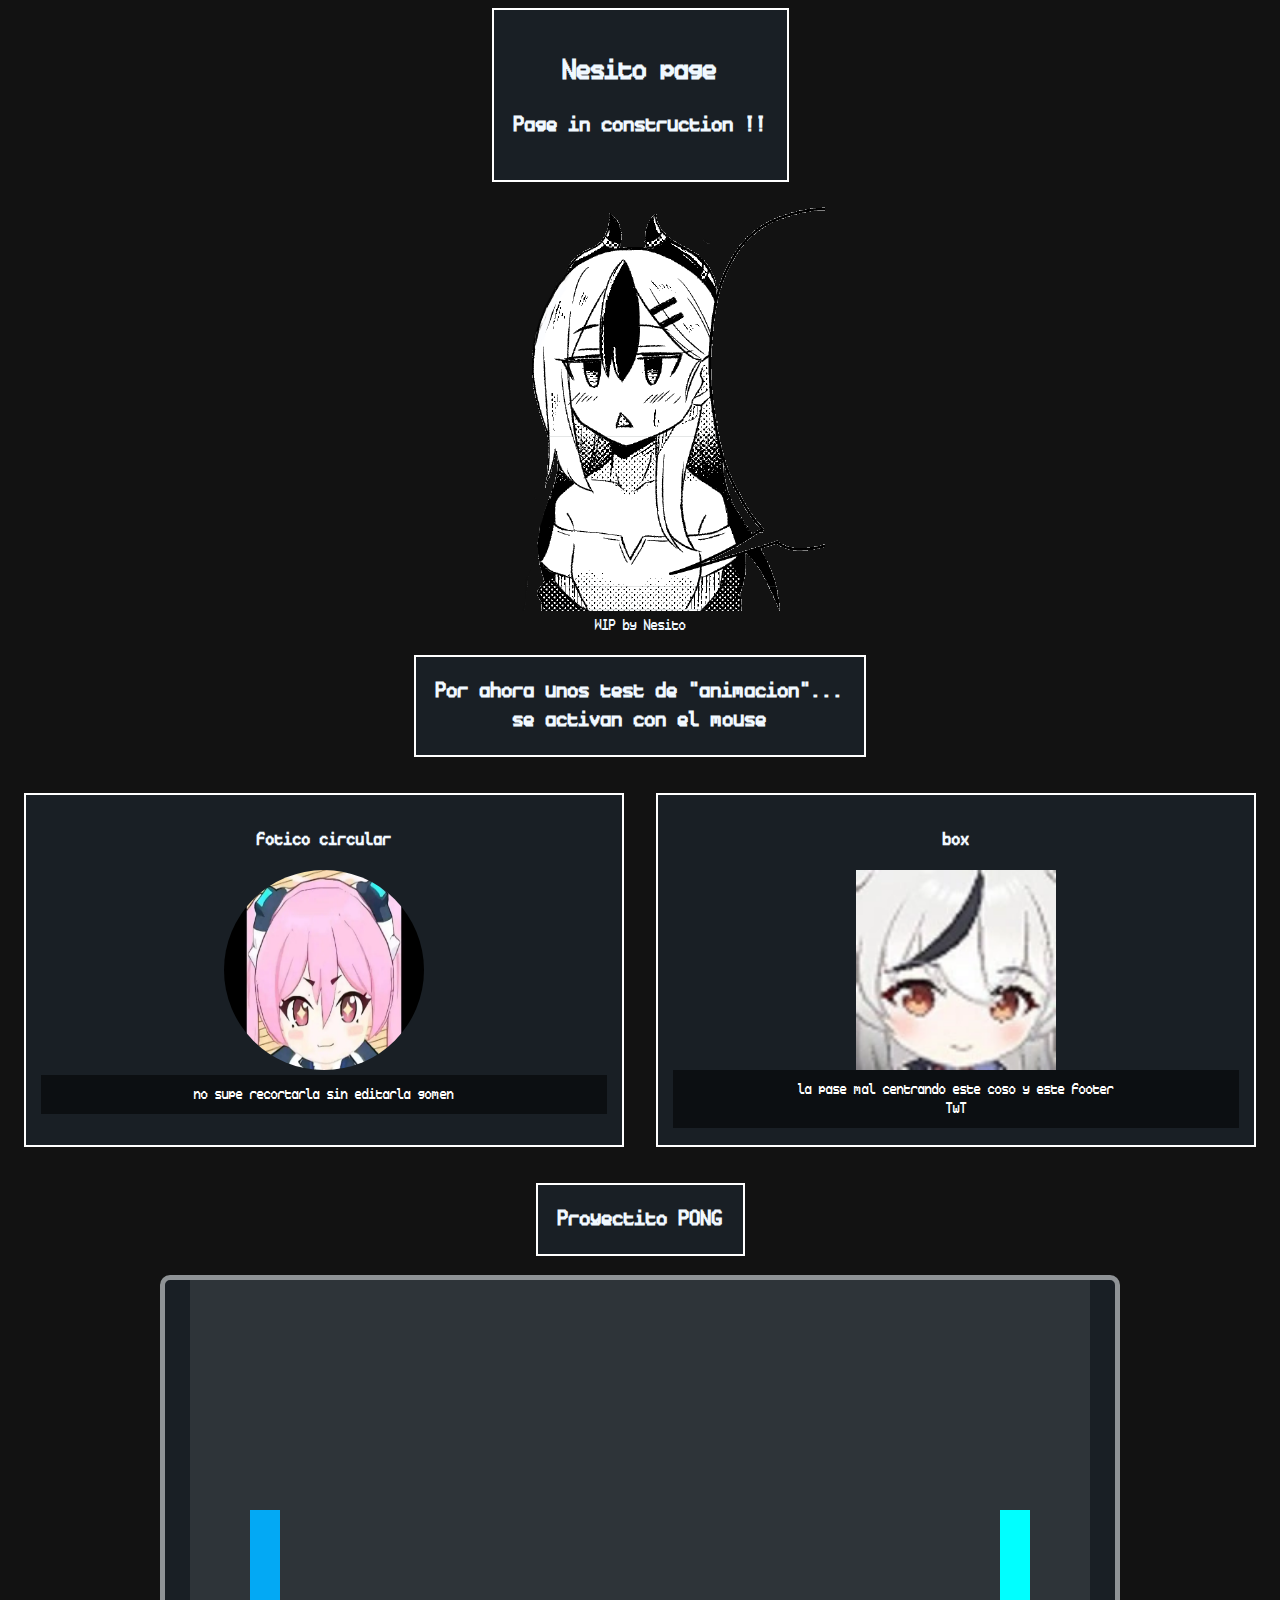
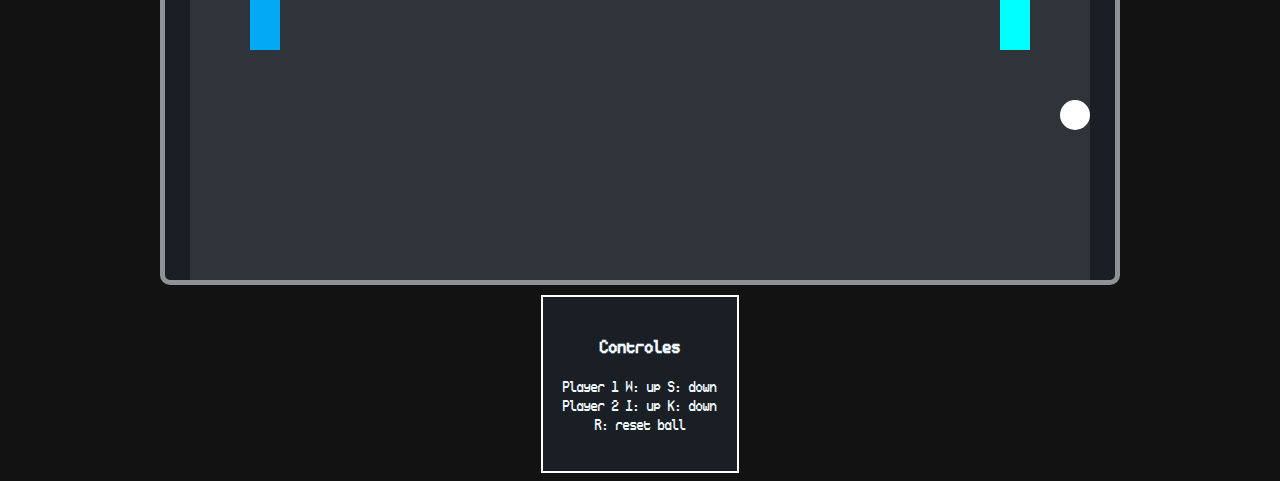
==== index.html @ cd7c33fc "Pong" ====
<!DOCTYPE html>
<html lang="en">
<head>
    <meta charset="UTF-8">
    <meta name="viewport" content="width=device-width, initial-scale=1.0">
    <title>Document</title>
    <link rel="stylesheet" href="style.css">
</head>
<body>
    <div class="titlebox">    
        <h1 class="title">Nesito page</h1>
        <h2>Page in construction !!</h2>
    </div>
    <img src="img/no_bg_1.webp" alt="kayoco" draggable="false">
    <footer><span>WIP by Nesito</span></footer>
    <div class="content">
        <h2 class="titlebox">Por ahora unos test de "animacion"...<br>se activan con el mouse</h2>
        <div class="contenido"> <!-- Cambié la clase de "box" a "contenido" para el contenedor -->
            <div class="box">    
                <h3>fotico circular</h3>
                <img src="img/koyuki.webp" alt="koyuki" class="circle" draggable="false">
                <footer class="futer">no supe recortarla sin editarla gomen</footer>
            </div>
            <div class="box">
                <h3>box</h3>
                <div class="boxcontainer">
                    <div class="img"></div>
                </div>
                <footer class="futer">la pase mal centrando este coso y este footer <br> TwT</footer>
            </div>
        </div>
        <h2 class="titlebox">Proyectito PONG</h2>
        <div class="boxcontainer">
            <div class="pongbox">
                <canvas id="lienzo" class="lienzo" width="900" height="600"></canvas>
            </div>
            <div class="titlebox">
                <h3>Controles</h3>
                <p>Player 1 W: up S: down<br>Player 2 I: up K: down <br>R: reset ball</p>
            </div>
        </div>
    </div>
    
    
</body>
<script src="script.js"></script>
</html>
---- style.css ----
@font-face {
    font-family: 'Ticketing';
    src: url(font/Ticketing.woff2) format('woff2');
}

body {
    background-color: #121212;
    color: aliceblue;
    font-family: Ticketing;
    text-align: center;

}

.titlebox {
    background-color: #191f25;
    width: fit-content;
    margin-left: auto;
    margin-right: auto;
    border: 2px solid white;
    padding: 20px;
}

.contenido {
    display: flex;
    justify-content: center;
    
}

.box {
    padding: 15px;
    background-color: #191f25;
    border: 2px solid white;
    width: 600px;
    min-height: 320px;
    margin: 16px;
    position: relative;
    justify-content: center;
    align-items: center;

}

.box:hover {
    background-color: #2e3439;
}

.boxcontainer {
    display:grid;
    place-items: center;
}

.circle {
    border-radius: 100%;
    width: 200px;
    height: 200px;
    transition: transform 1s ease-in-out;

}

.circle:hover {
    transform: rotate(180deg);
    transition: transform 1s;
}
  
.img {
    background-image: url("img/FzXaWl_XwAE9bdX.webp");
    width: 200px;
    height: 200px;
    background-size: 200px;
    transition: 0.6s ease-in-out
    
}

.img:hover {
    background-image: url("img/lupa.webp");
    filter: drop-shadow(10px 10px 0px #8f9396);
    transform: translate(-10px,-10px);
    
}

.futer {
    position: flex; /* Permite superponer el footer */
    bottom: 0; /* Coloca el footer en la parte inferior del .box */
    
    background-color: rgba(0, 0, 0, 0.5); /* Fondo semitransparente para el footer */
    color: white; /* Color del texto del footer */
    padding: 10px; /* Espaciado para el contenido del footer */
}

.pongbox {
    height: auto;
    width: 950px;
    background-color: #191f25;
    border: #8f9396 solid 5px;
    display: grid;
    place-items: center;
    border-radius: 10px;
    margin-bottom: 10px;
    

}
.lienzo {
    background-color: #2e3439;
}















/** CSS DARK THEME PRIMARY COLORS 
 
 --color-primary-100:  #03a9f4;
 --color-primary-200:  #4ab2f5;
 --color-primary-300:  #6abcf7;
 --color-primary-400:  #84c5f8;
 --color-primary-500:  #9bcefa;
 --color-primary-600:  #b1d8fb;
 
 
/** CSS DARK THEME SURFACE COLORS 
 
 --color-surface-100:  #121212;
 --color-surface-200:  #282828;
 --color-surface-300:  #3f3f3f;
 --color-surface-400:  #575757;
 --color-surface-500:  #717171;
 --color-surface-600:  #8b8b8b;
 
 
/** CSS DARK THEME MIXED SURFACE COLORS 
 
 --color-surface-mixed-100:  #191f25;
 --color-surface-mixed-200:  #2e3439;
 --color-surface-mixed-300:  #454a4f;
 --color-surface-mixed-400:  #5d6166;
 --color-surface-mixed-500:  #76797e;
 --color-surface-mixed-600:  #8f9396;
 
 
/** EXAMPLES 
 
 color:  var(--color-primary-600);
 
 background-color:  var(--color-surface-300);

          
*/
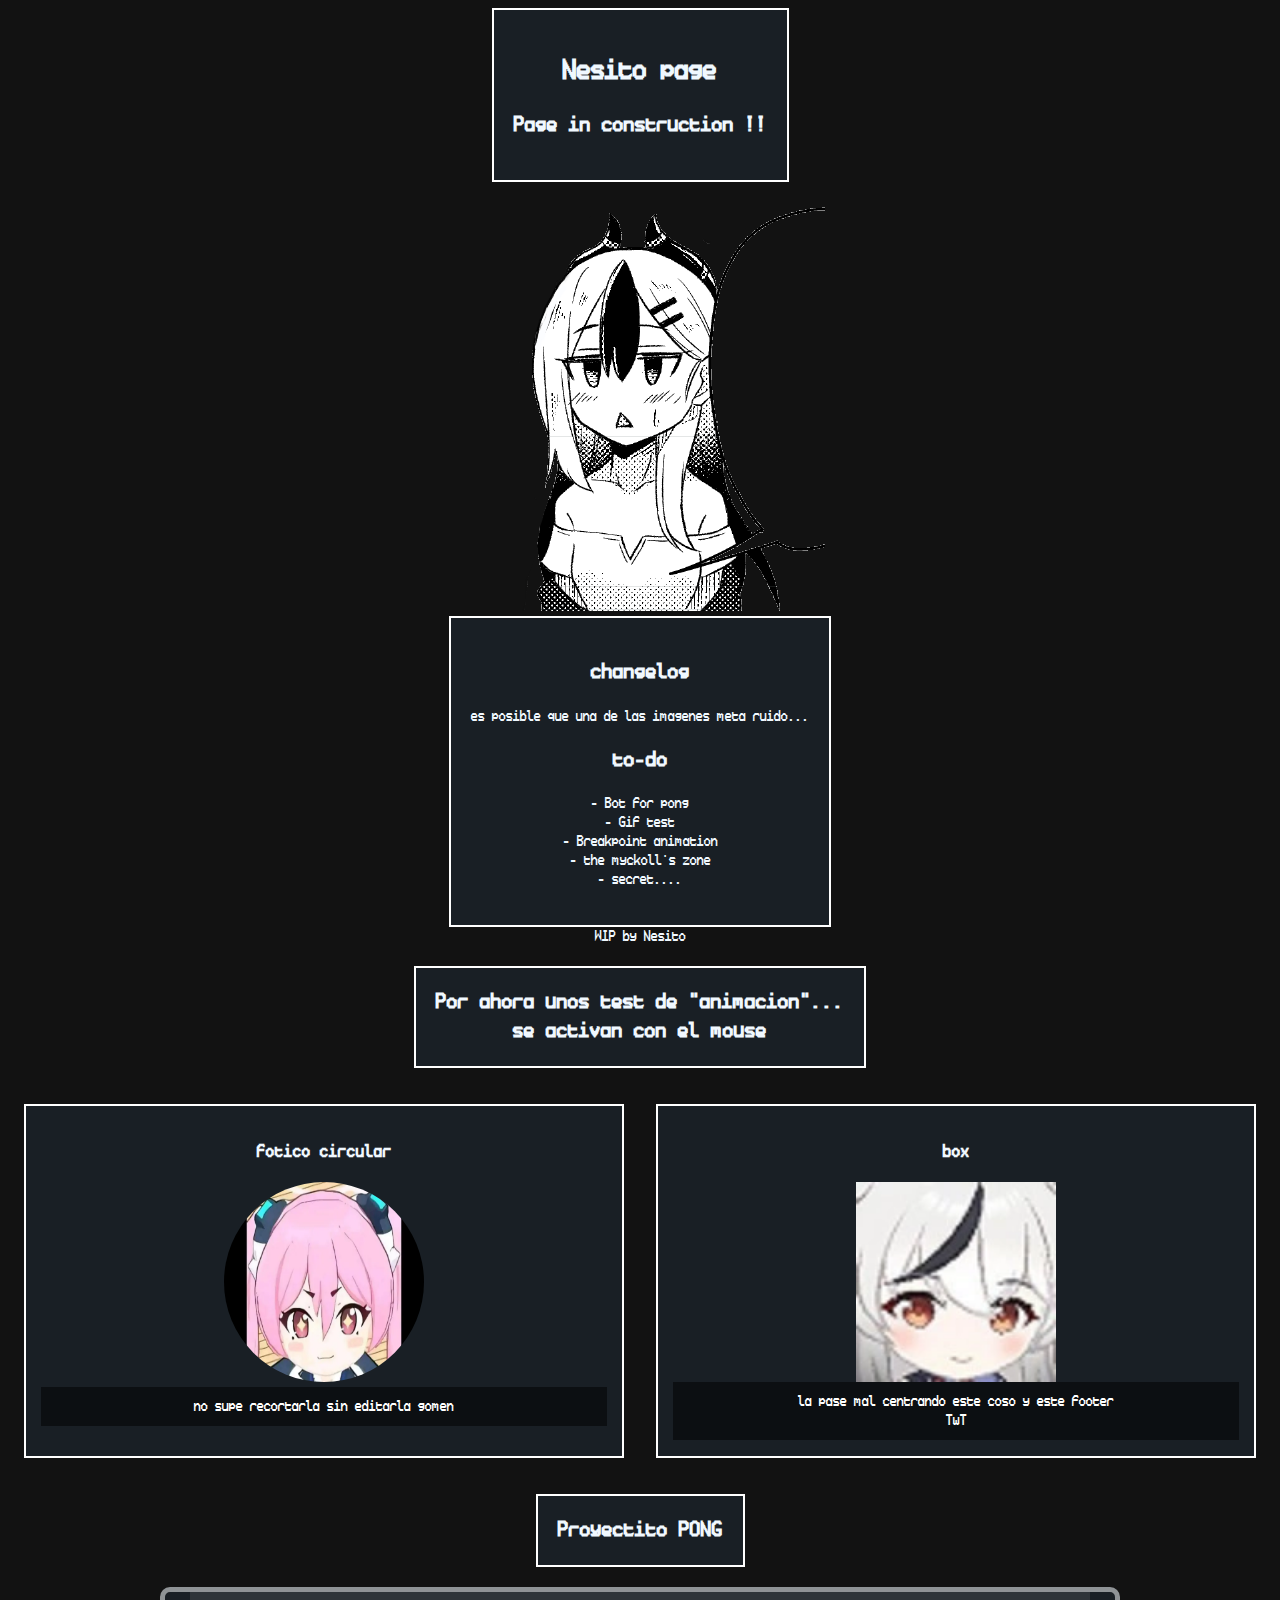
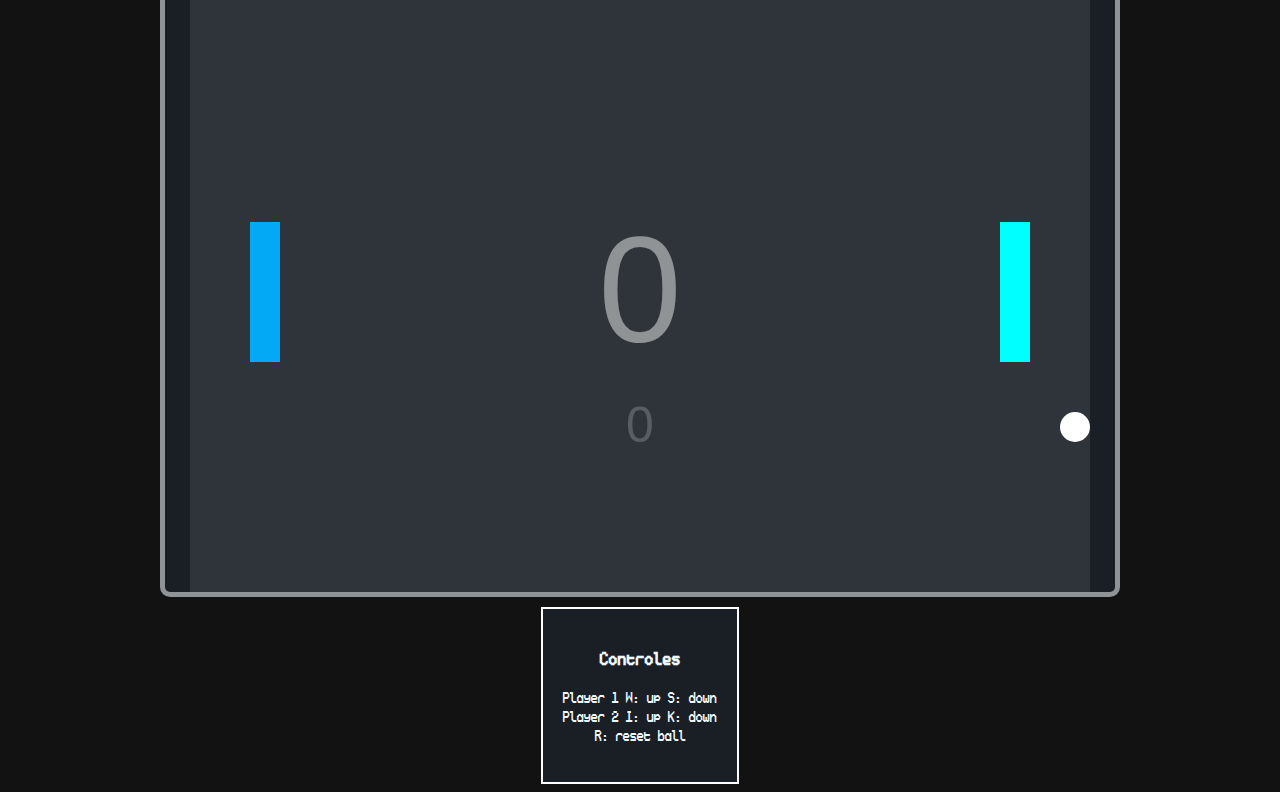
==== commit f5f2adfc: "nihaha" ====
--- a/index.html
+++ b/index.html
@@ -8,17 +8,25 @@
 </head>
 <body>
     <div class="titlebox">    
-        <h1 class="title">Nesito page</h1>
+        <h1>Nesito page</h1>
         <h2>Page in construction !!</h2>
     </div>
     <img src="img/no_bg_1.webp" alt="kayoco" draggable="false">
+    <div class="titlebox">
+        <h2>changelog</h2>
+        <p>es posible que una de las imagenes meta ruido...</p>
+        <h2>to-do</h2>
+        <p>- Bot for pong <br>- Gif test <br>- Breakpoint animation 
+        <br>- the myckoll's zone <br>- secret....</p>
+    </div>
     <footer><span>WIP by Nesito</span></footer>
     <div class="content">
         <h2 class="titlebox">Por ahora unos test de "animacion"...<br>se activan con el mouse</h2>
         <div class="contenido"> <!-- Cambié la clase de "box" a "contenido" para el contenedor -->
             <div class="box">    
                 <h3>fotico circular</h3>
-                <img src="img/koyuki.webp" alt="koyuki" class="circle" draggable="false">
+                <audio id="nihaha" src="sound/nihaha.mp3"></audio>
+                <img onclick="playSound()" src="img/koyuki.webp" alt="koyuki" class="circle" draggable="false">
                 <footer class="futer">no supe recortarla sin editarla gomen</footer>
             </div>
             <div class="box">
--- a/style.css
+++ b/style.css
@@ -59,6 +59,7 @@
 .circle:hover {
     transform: rotate(180deg);
     transition: transform 1s;
+    cursor: pointer;
 }
   
 .img {
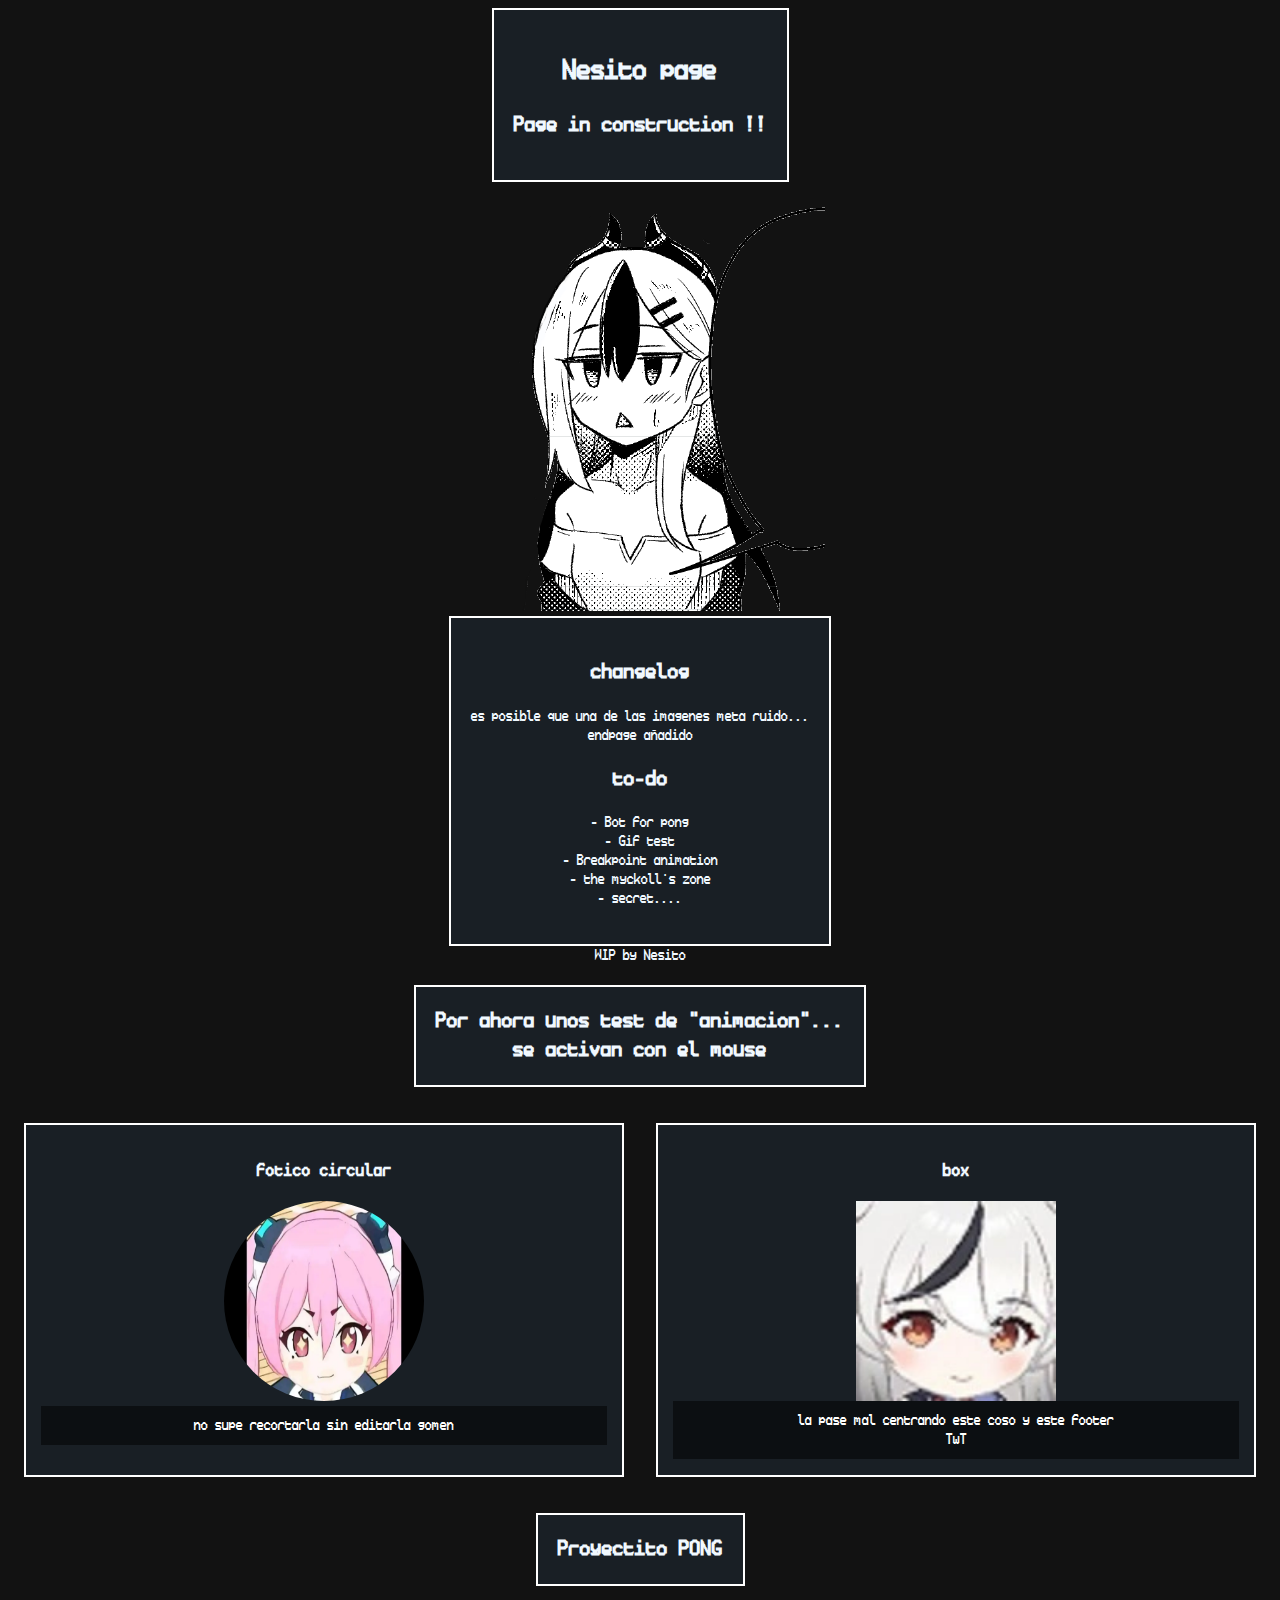
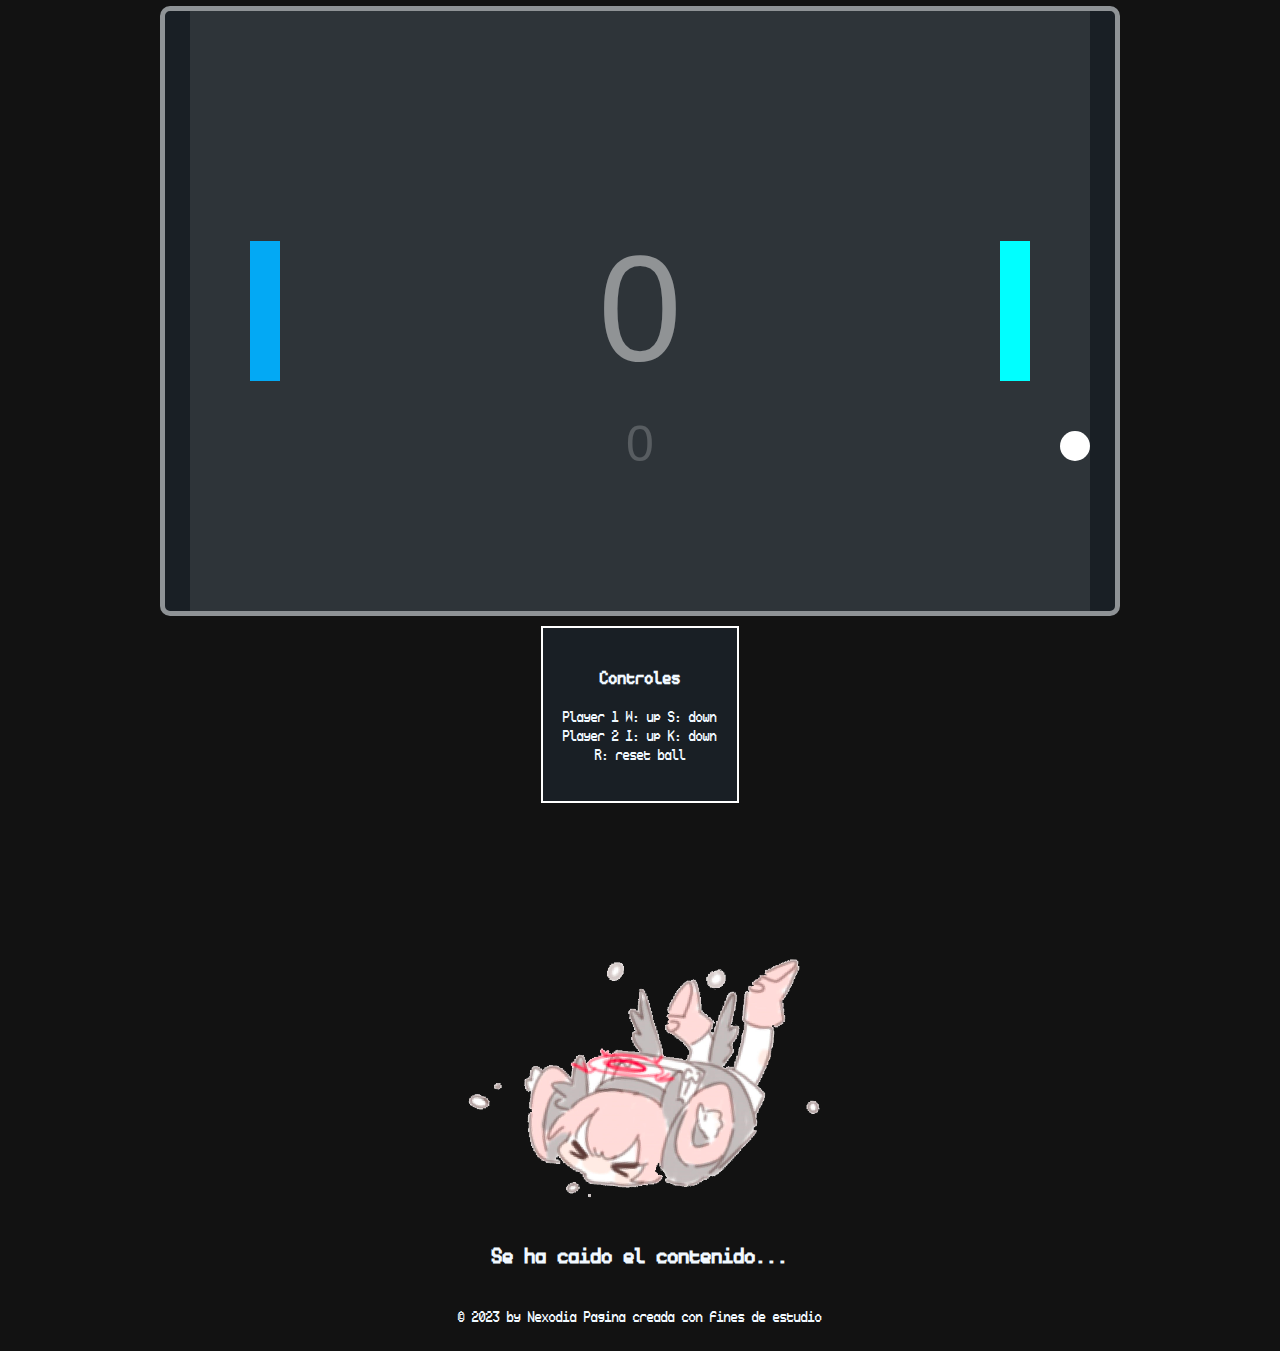
==== commit 8e5dd91f: "endpage" ====
--- a/index.html
+++ b/index.html
@@ -3,8 +3,9 @@
 <head>
     <meta charset="UTF-8">
     <meta name="viewport" content="width=device-width, initial-scale=1.0">
-    <title>Document</title>
+    <title>nesito page</title>
     <link rel="stylesheet" href="style.css">
+    <link rel="icon" href="img/favicon.png" type="image/png">
 </head>
 <body>
     <div class="titlebox">    
@@ -14,7 +15,7 @@
     <img src="img/no_bg_1.webp" alt="kayoco" draggable="false">
     <div class="titlebox">
         <h2>changelog</h2>
-        <p>es posible que una de las imagenes meta ruido...</p>
+        <p>es posible que una de las imagenes meta ruido... <br>endpage añadido </p>
         <h2>to-do</h2>
         <p>- Bot for pong <br>- Gif test <br>- Breakpoint animation 
         <br>- the myckoll's zone <br>- secret....</p>
@@ -47,8 +48,12 @@
                 <p>Player 1 W: up S: down<br>Player 2 I: up K: down <br>R: reset ball</p>
             </div>
         </div>
+        <div class="boxcontainer">    
+            <div class="endpage"></div>
+            <h2>Se ha caido el contenido...</h2>
+            <p> © 2023 by Nexodia Pagina creada con fines de estudio</p>
+        </div>
     </div>
-    
     
 </body>
 <script src="script.js"></script>
--- a/style.css
+++ b/style.css
@@ -104,7 +104,15 @@
 }
 
 
+.endpage {
+    background-image: url("img/endpage.webp");
+    background-size: 600px;
+    height: 400px;
+    width: 600px;
 
+    margin-top: 20px;
+    
+}
 
 
 
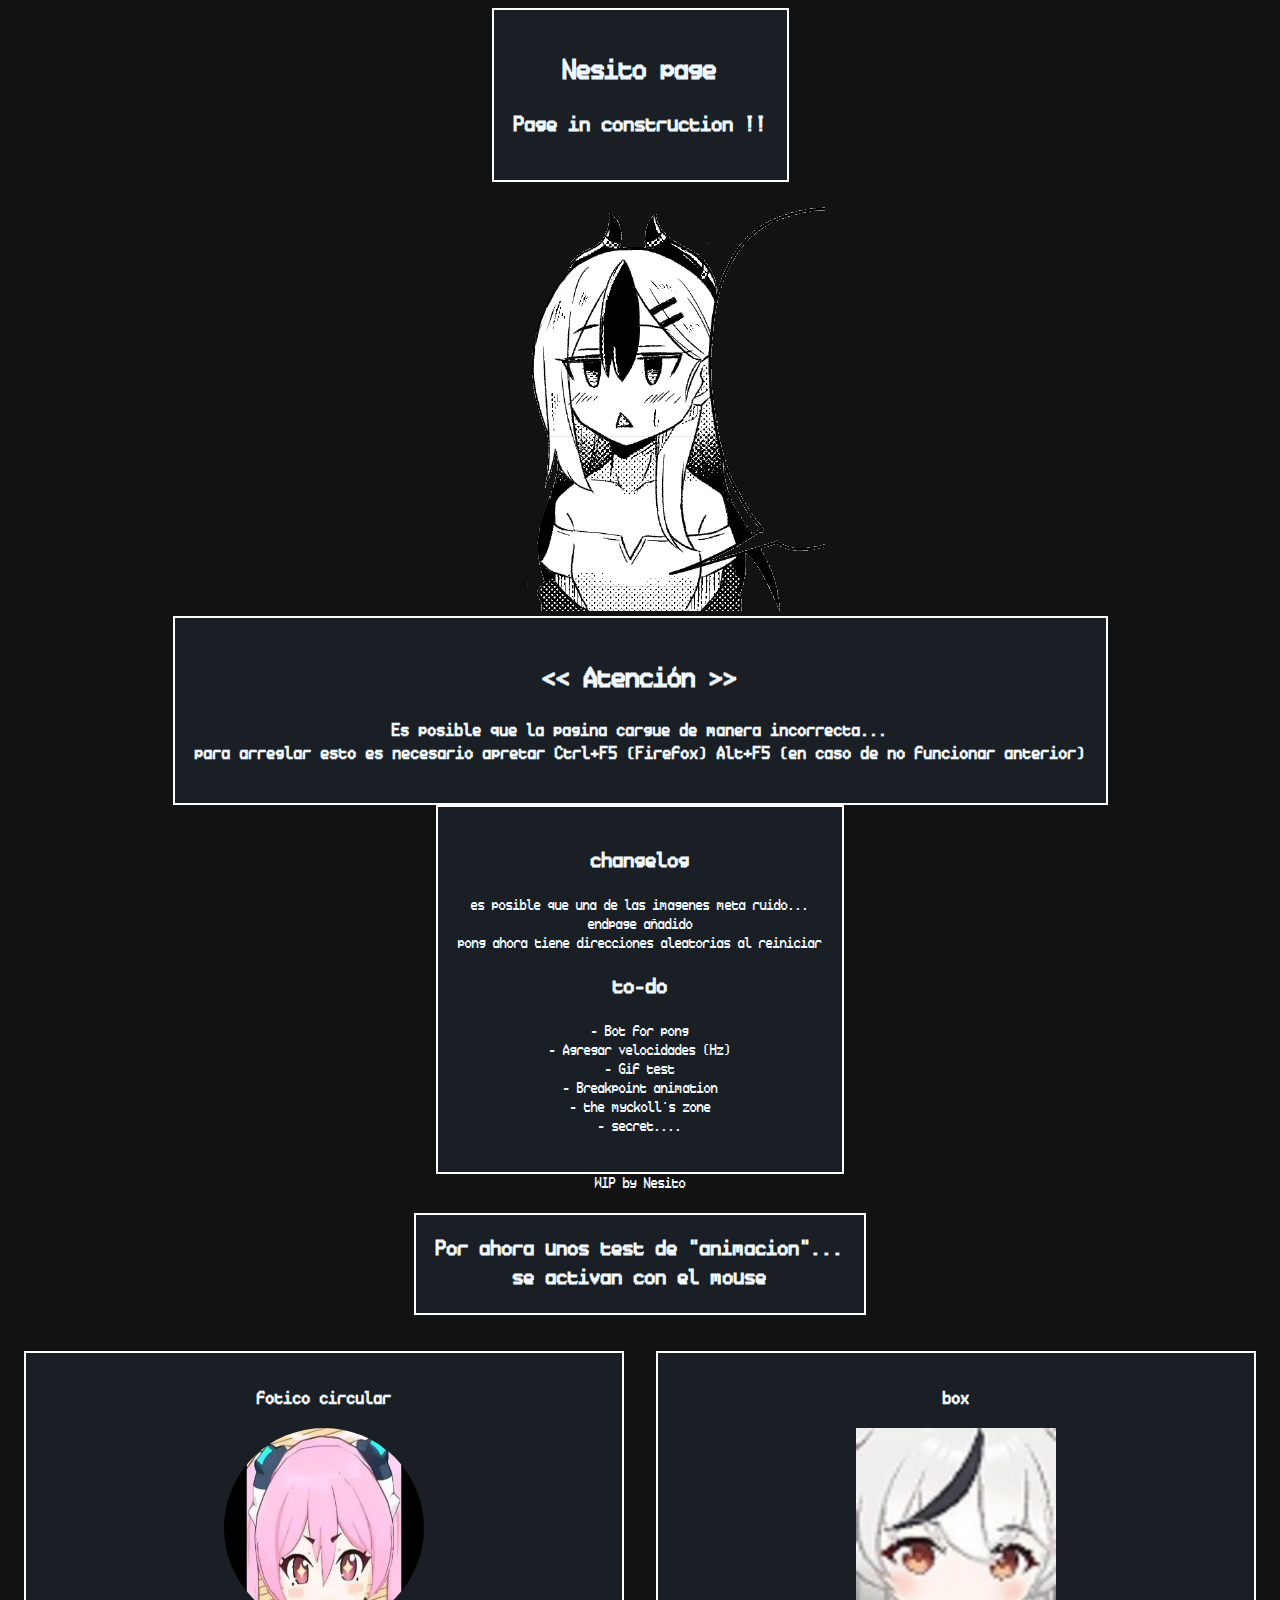
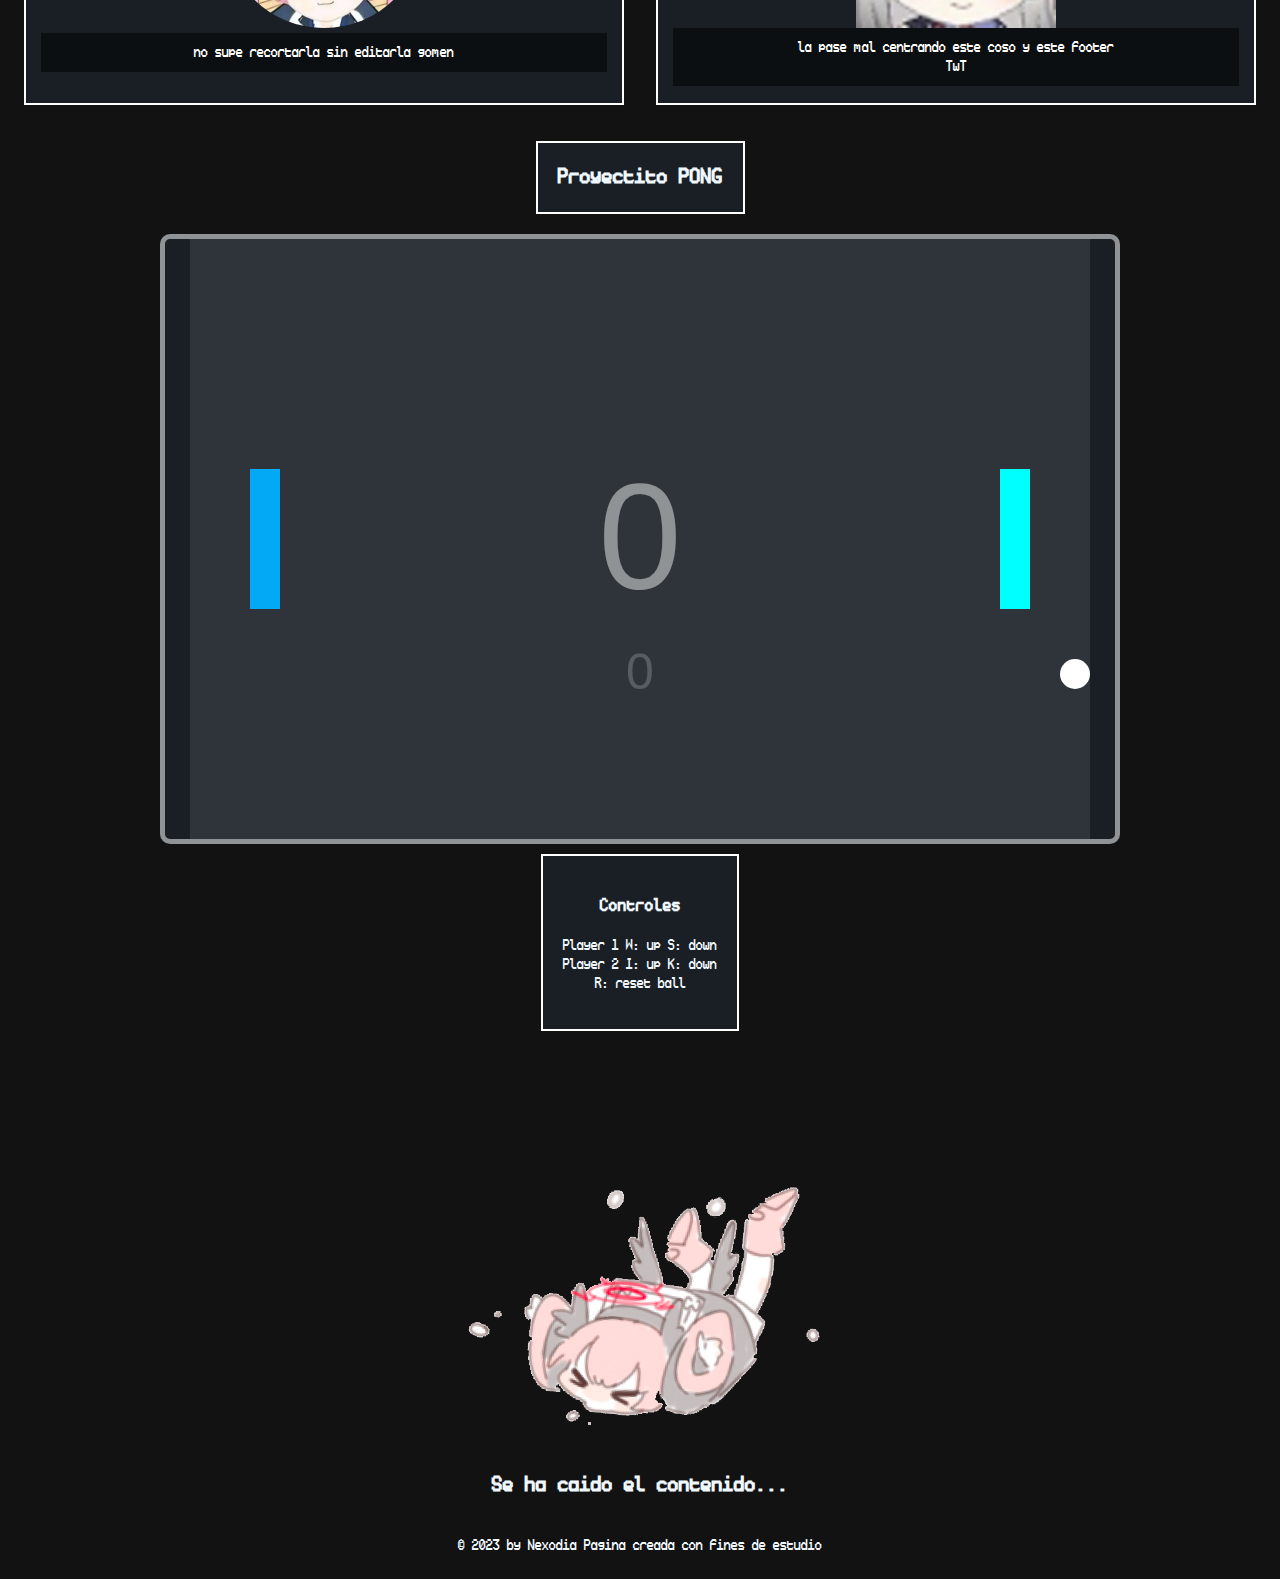
==== commit e3a6bf66: "warning / random" ====
--- a/index.html
+++ b/index.html
@@ -14,10 +14,16 @@
     </div>
     <img src="img/no_bg_1.webp" alt="kayoco" draggable="false">
     <div class="titlebox">
+        <h1><< Atención >></h1>
+        <h3>Es posible que la pagina cargue de manera incorrecta... <br>
+        para arreglar esto es necesario apretar Ctrl+F5 (Firefox) Alt+F5 (en caso de no funcionar anterior)</h3>
+    </div>
+    <div class="titlebox">
         <h2>changelog</h2>
-        <p>es posible que una de las imagenes meta ruido... <br>endpage añadido </p>
+        <p>es posible que una de las imagenes meta ruido... <br>endpage añadido <br>
+        pong ahora tiene direcciones aleatorias al reiniciar</p>
         <h2>to-do</h2>
-        <p>- Bot for pong <br>- Gif test <br>- Breakpoint animation 
+        <p>- Bot for pong <br>- Agregar velocidades (Hz)<br>- Gif test <br>- Breakpoint animation 
         <br>- the myckoll's zone <br>- secret....</p>
     </div>
     <footer><span>WIP by Nesito</span></footer>
@@ -26,9 +32,8 @@
         <div class="contenido"> <!-- Cambié la clase de "box" a "contenido" para el contenedor -->
             <div class="box">    
                 <h3>fotico circular</h3>
-                <audio id="nihaha" src="sound/nihaha.mp3"></audio>
-                <img onclick="playSound()" src="img/koyuki.webp" alt="koyuki" class="circle" draggable="false">
-                <footer class="futer">no supe recortarla sin editarla gomen</footer>
+                <img src='img/koyuki.webp' alt='koyuki' class='circle' draggable='false' onclick="playSound('sound/nihaha.mp3')">
+                <footer class='futer'>no supe recortarla sin editarla gomen</footer>
             </div>
             <div class="box">
                 <h3>box</h3>
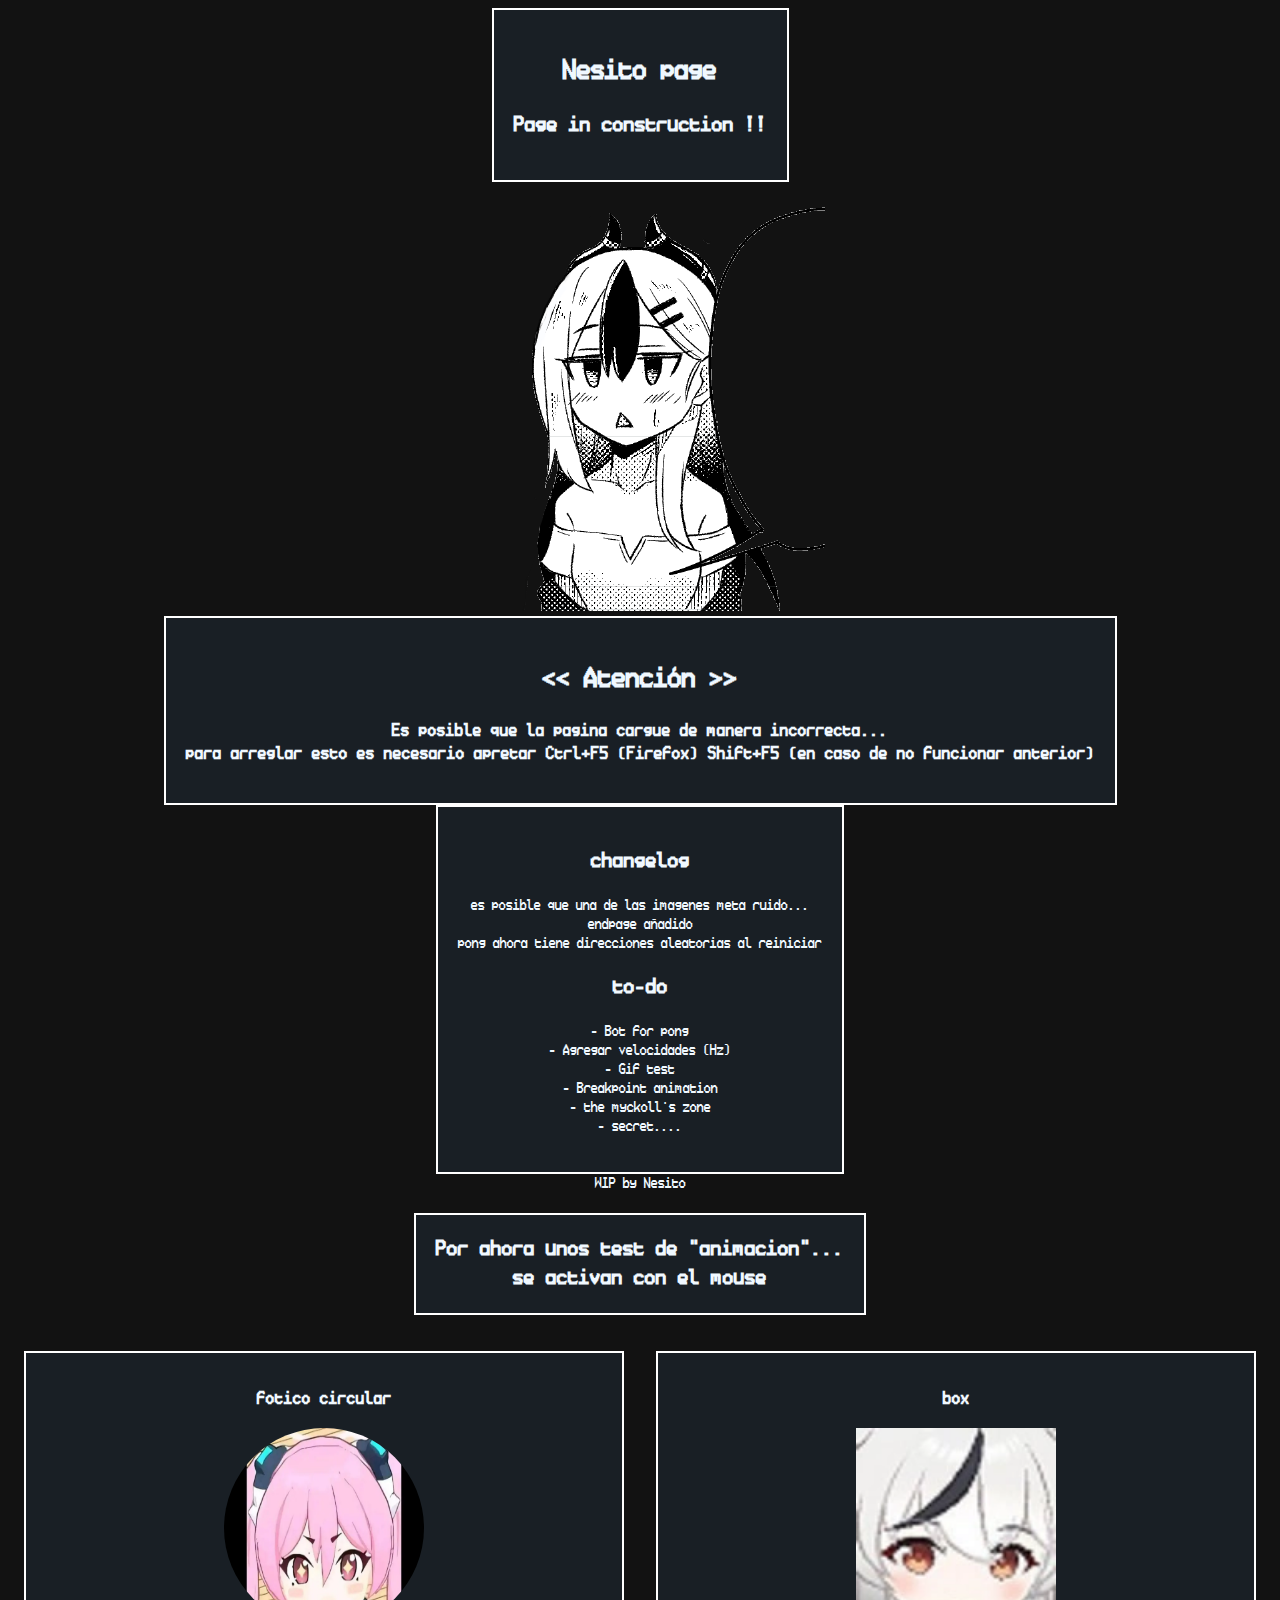
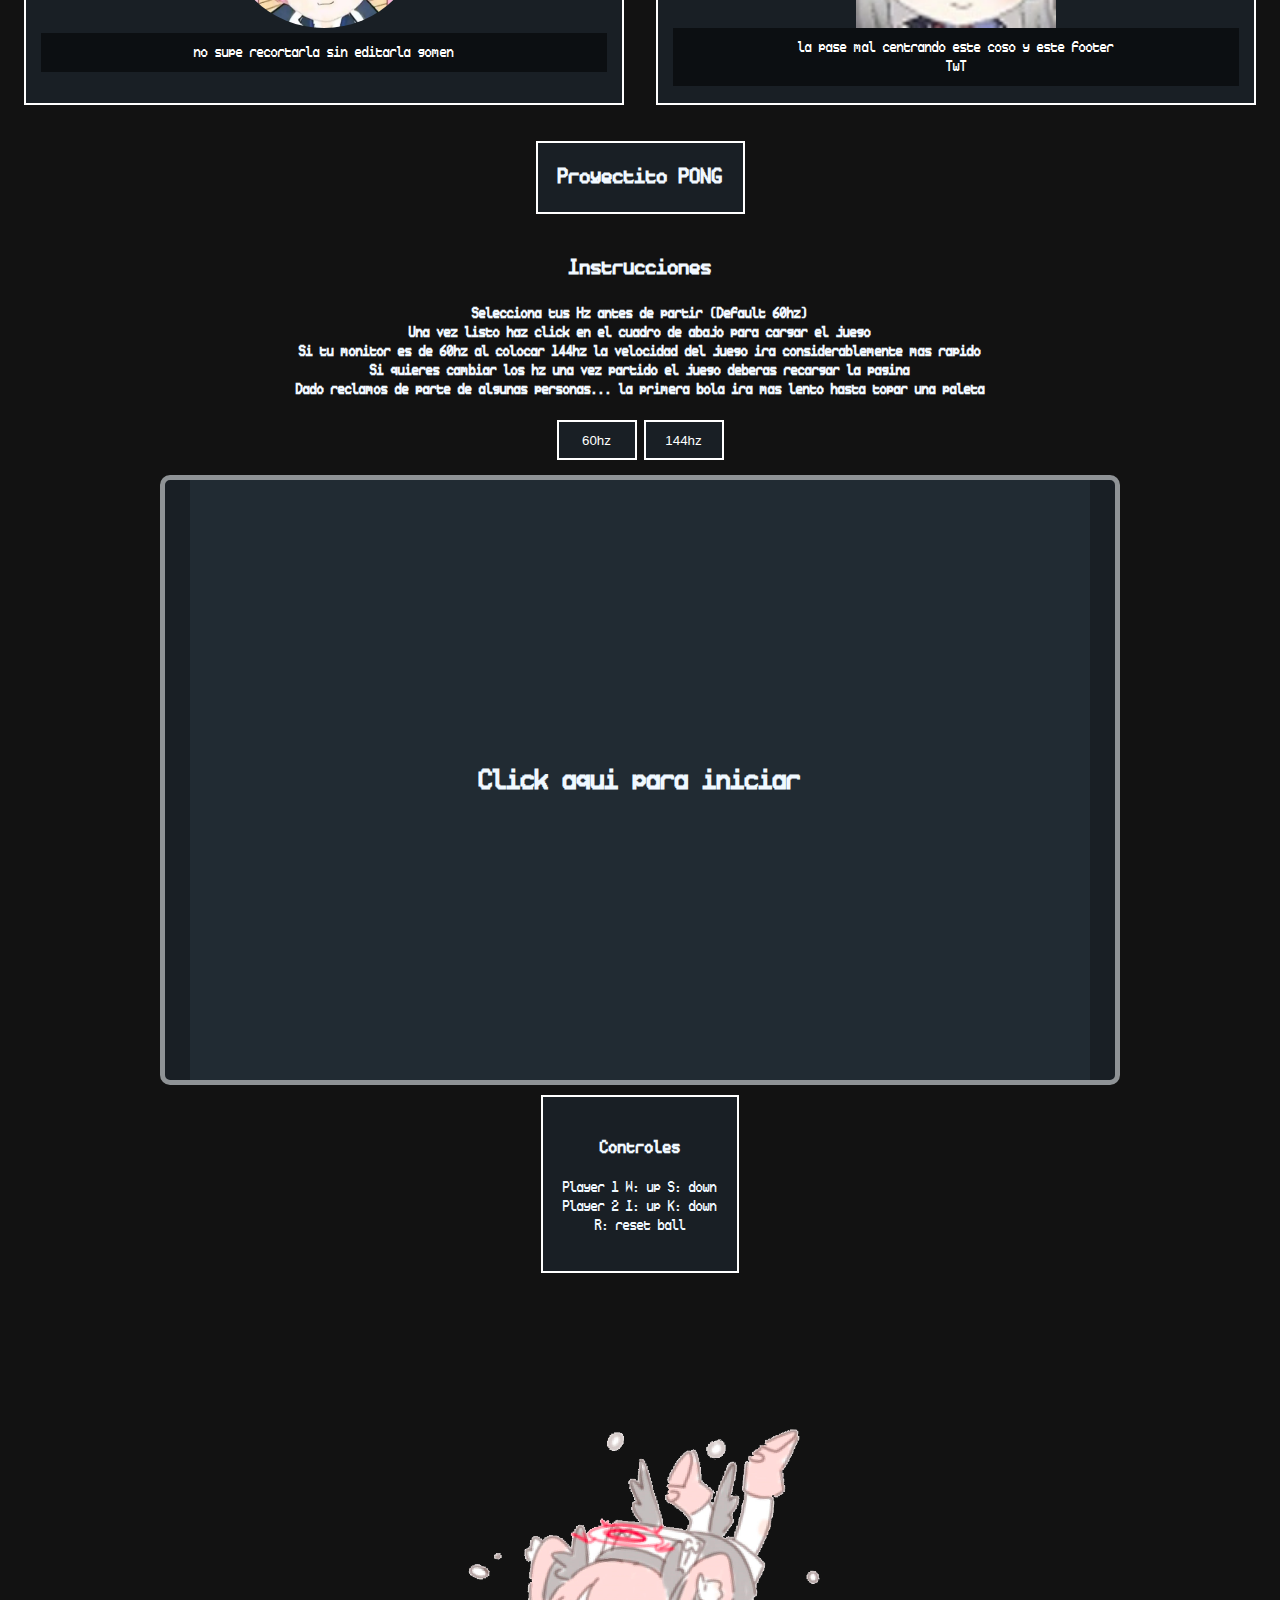
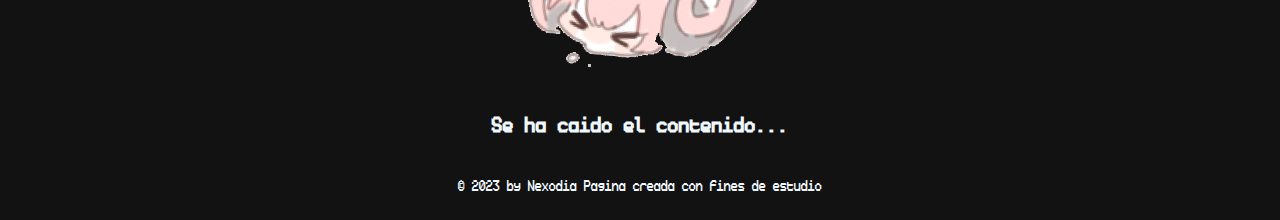
==== commit a0479e8b: "Pong 2.0" ====
--- a/index.html
+++ b/index.html
@@ -16,7 +16,7 @@
     <div class="titlebox">
         <h1><< Atención >></h1>
         <h3>Es posible que la pagina cargue de manera incorrecta... <br>
-        para arreglar esto es necesario apretar Ctrl+F5 (Firefox) Alt+F5 (en caso de no funcionar anterior)</h3>
+        para arreglar esto es necesario apretar Ctrl+F5 (Firefox) Shift+F5 (en caso de no funcionar anterior)</h3>
     </div>
     <div class="titlebox">
         <h2>changelog</h2>
@@ -45,8 +45,19 @@
         </div>
         <h2 class="titlebox">Proyectito PONG</h2>
         <div class="boxcontainer">
-            <div class="pongbox">
-                <canvas id="lienzo" class="lienzo" width="900" height="600"></canvas>
+            <div>
+                <h2>Instrucciones</h2>
+                <h4>Selecciona tus Hz antes de partir (Default 60hz) <br>
+                Una vez listo haz click en el cuadro de abajo para cargar el juego <br>
+                Si tu monitor es de 60hz al colocar 144hz la velocidad del juego ira considerablemente mas rapido <br>
+                Si quieres cambiar los hz una vez partido el juego deberas recargar la pagina <br>
+                Dado reclamos de parte de algunas personas... la primera bola ira mas lento hasta topar una paleta</h4>
+                <button class="sesenta" id="sesenta">60hz</button>
+                <button class="cien" id="cien">144hz</button>
+            </div>
+            <div class="pongbox" id="pongbox">
+                <h1 id="pongtitle" class="pongtitle">Click aqui para iniciar</h1>
+                <canvas id="lienzo" class="ponghover lienzo" width="900" height="600"></canvas>
             </div>
             <div class="titlebox">
                 <h3>Controles</h3>
--- a/style.css
+++ b/style.css
@@ -96,13 +96,24 @@
     place-items: center;
     border-radius: 10px;
     margin-bottom: 10px;
-    
 
 }
-.lienzo {
-    background-color: #2e3439;
+
+.pongtitle {
+    position: absolute;
 }
 
+
+.lienzo {
+    background-color: #212b33;
+}
+
+.ponghover{
+    transition: all ease-in 0.5s;
+}
+.ponghover:hover {
+    background-color: #454a4f;
+}
 
 .endpage {
     background-image: url("img/endpage.webp");
@@ -114,6 +125,20 @@
     
 }
 
+.sesenta,
+.cien{
+    padding: 10px;
+    background-color: #191f25;
+    border: 2px solid white;
+    color: white;
+    width: 80px;
+    height: 40px;
+    margin-bottom: 15px;
+    position: relative;
+    justify-content: center;
+    align-items: center;
+    cursor: pointer;
+}
 
 
 
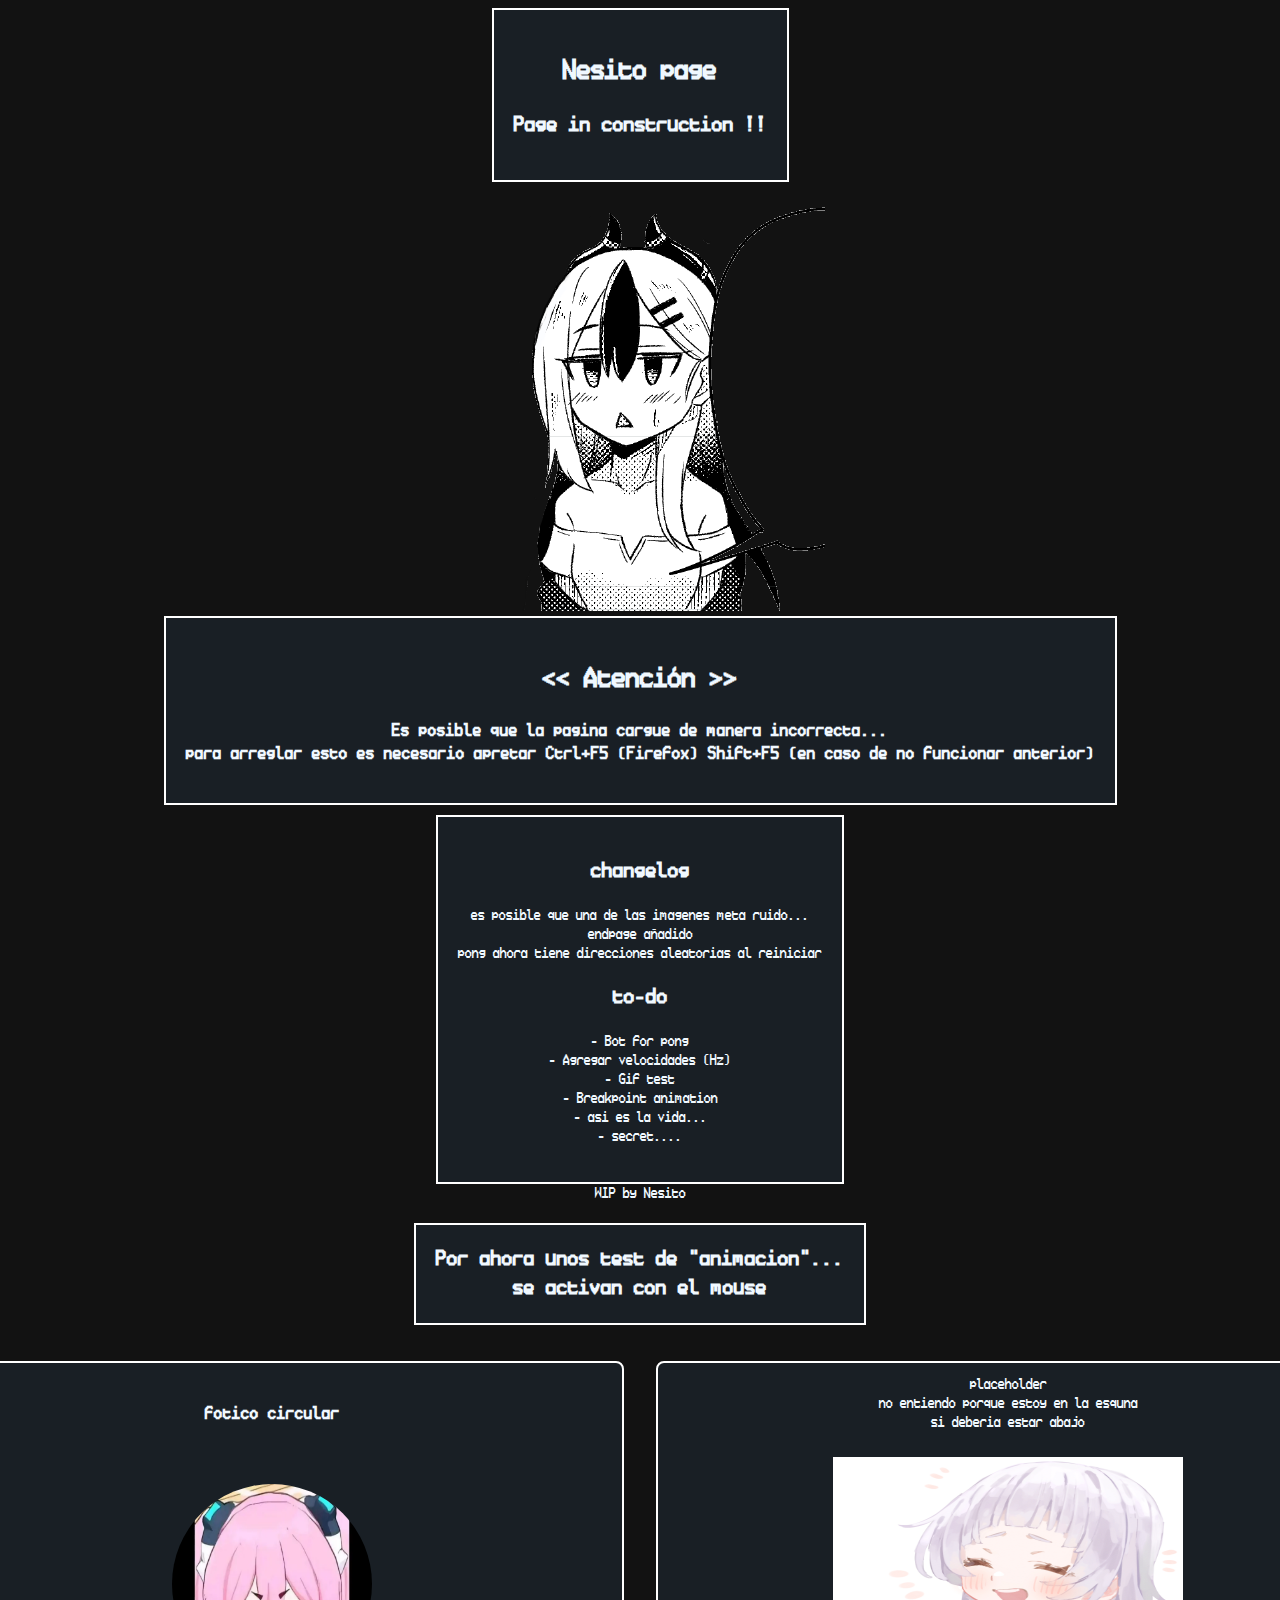
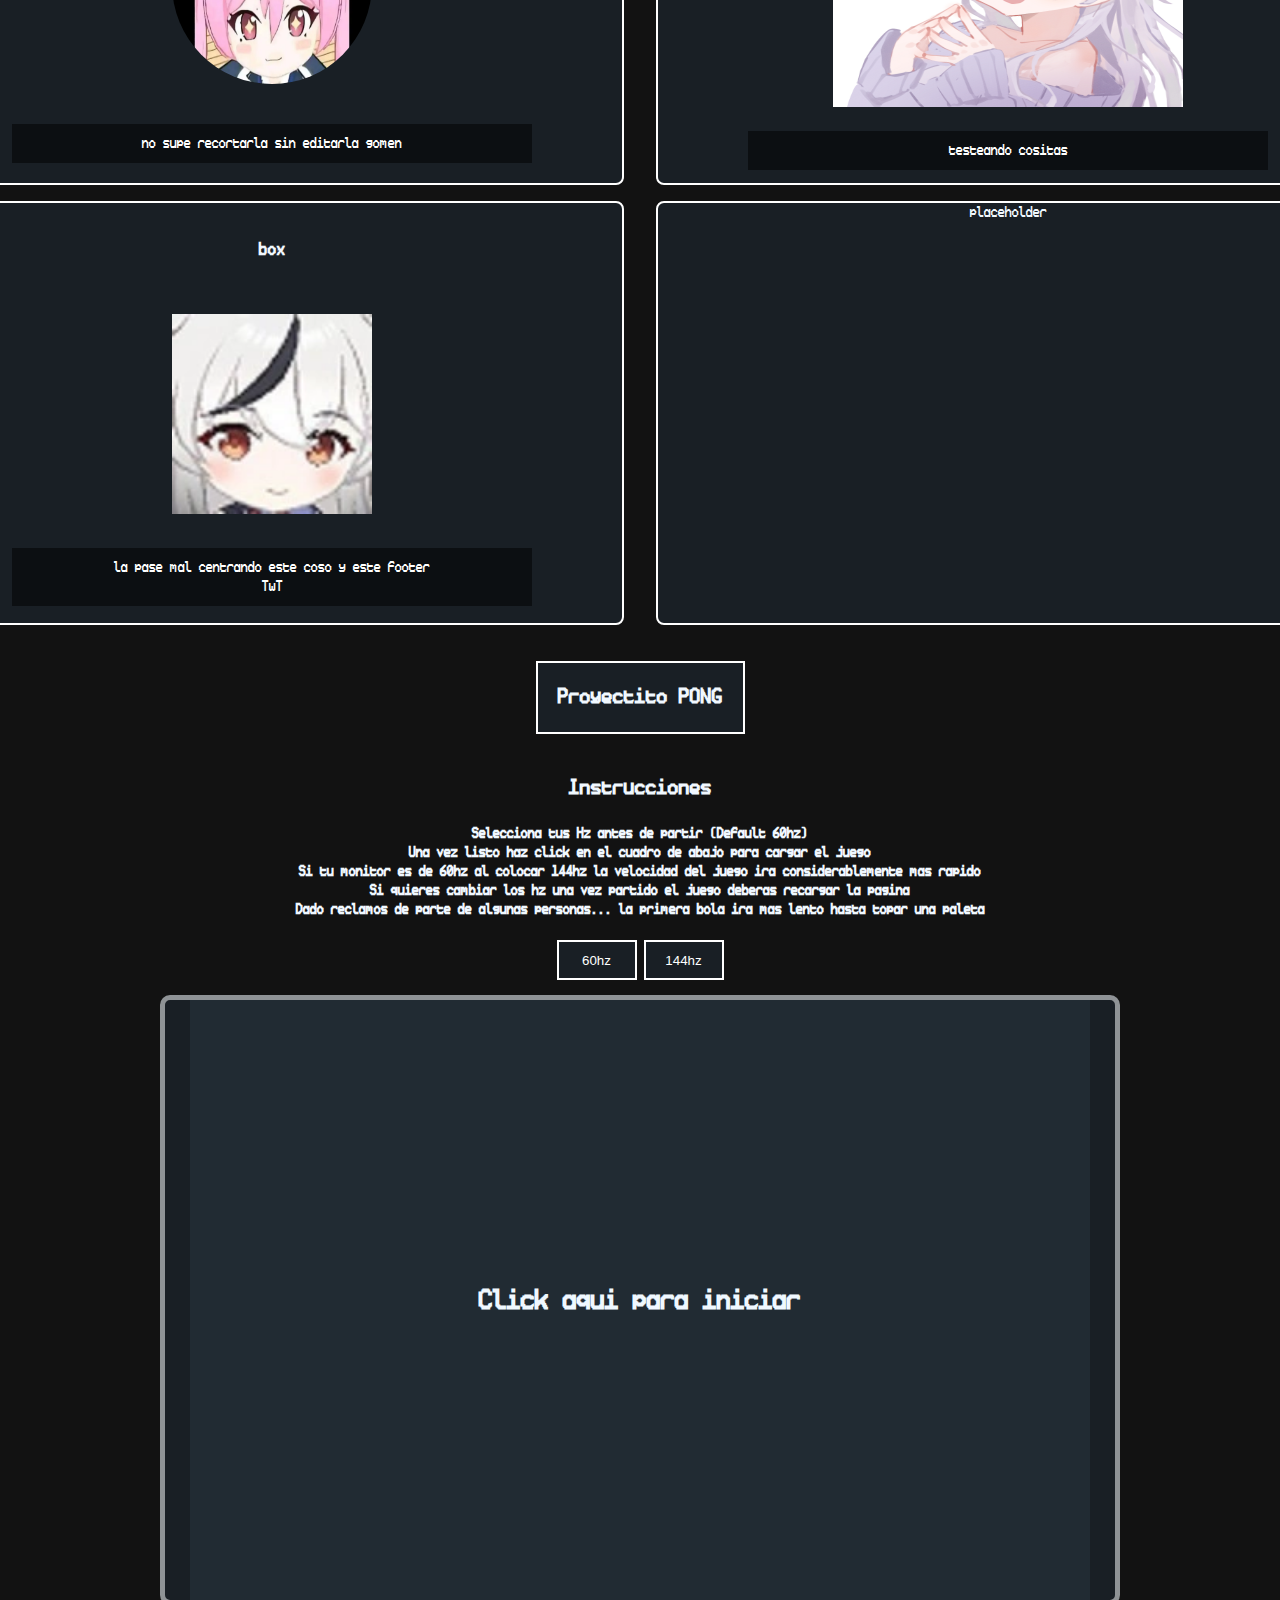
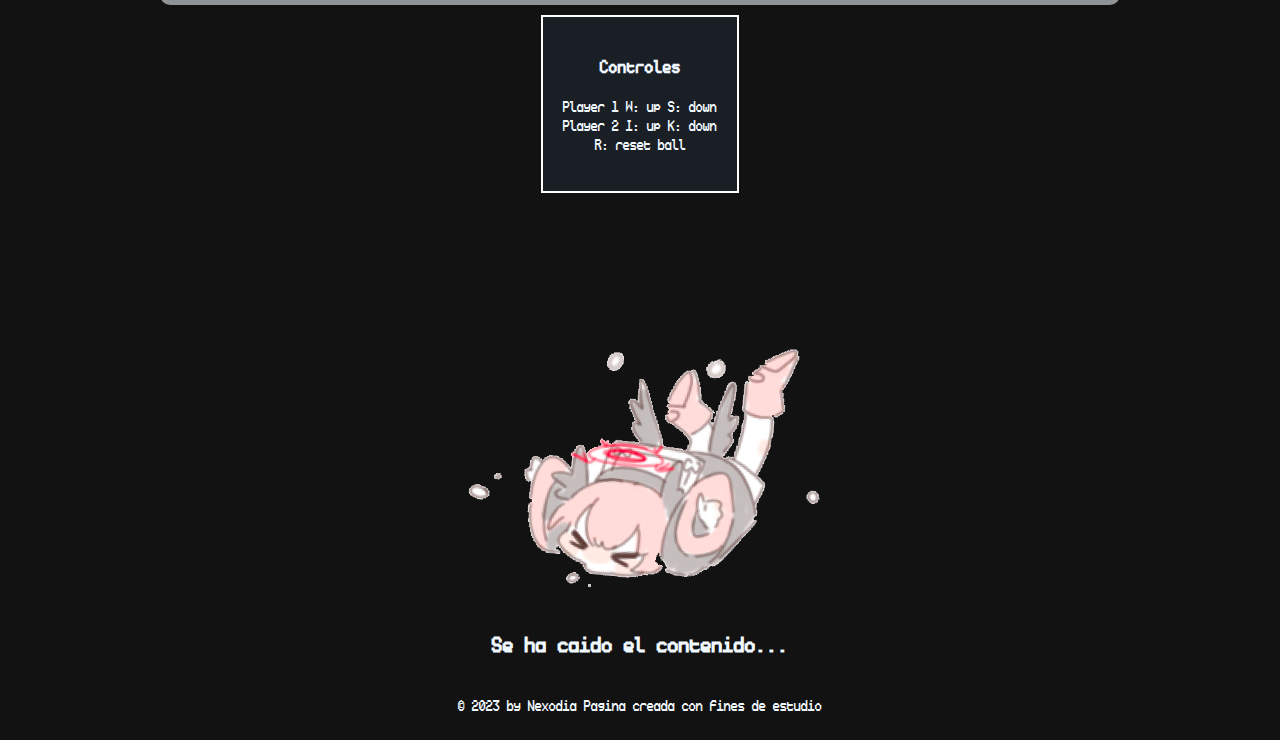
==== commit 8bf12078: "xion" ====
--- a/index.html
+++ b/index.html
@@ -13,7 +13,7 @@
         <h2>Page in construction !!</h2>
     </div>
     <img src="img/no_bg_1.webp" alt="kayoco" draggable="false">
-    <div class="titlebox">
+    <div class="titlebox" style="margin-bottom:  10px;">
         <h1><< Atención >></h1>
         <h3>Es posible que la pagina cargue de manera incorrecta... <br>
         para arreglar esto es necesario apretar Ctrl+F5 (Firefox) Shift+F5 (en caso de no funcionar anterior)</h3>
@@ -24,23 +24,31 @@
         pong ahora tiene direcciones aleatorias al reiniciar</p>
         <h2>to-do</h2>
         <p>- Bot for pong <br>- Agregar velocidades (Hz)<br>- Gif test <br>- Breakpoint animation 
-        <br>- the myckoll's zone <br>- secret....</p>
+        <br>- asi es la vida... <br>- secret....</p>
     </div>
     <footer><span>WIP by Nesito</span></footer>
     <div class="content">
         <h2 class="titlebox">Por ahora unos test de "animacion"...<br>se activan con el mouse</h2>
         <div class="contenido"> <!-- Cambié la clase de "box" a "contenido" para el contenedor -->
-            <div class="box">    
-                <h3>fotico circular</h3>
-                <img src='img/koyuki.webp' alt='koyuki' class='circle' draggable='false' onclick="playSound('sound/nihaha.mp3')">
-                <footer class='futer'>no supe recortarla sin editarla gomen</footer>
+            <div>
+                <div class="box boxcontainer">    
+                    <h3>fotico circular</h3>
+                    <img src='img/koyuki.webp' alt='koyuki' class='circle' draggable='false' onclick="playSound('sound/nihaha.mp3')">
+                    <footer class='futer'>no supe recortarla sin editarla gomen</footer>
+                </div>
+                <div class="box boxcontainer">
+                    <h3>box</h3>
+                    <div class="img"></div>
+                    <footer class="futer">la pase mal centrando este coso y este footer <br> TwT</footer>
+                </div>
             </div>
-            <div class="box">
-                <h3>box</h3>
-                <div class="boxcontainer">
-                    <div class="img"></div>
+            <div>
+                <div class="box boxcontainer">
+                    placeholder <br> no entiendo porque estoy en la esquna <br> si deberia estar abajo
+                    <img class="xion" draggable="false" src="img/xionbonita.webp" alt="xion">
+                    <footer class="futer">testeando cositas</footer>
                 </div>
-                <footer class="futer">la pase mal centrando este coso y este footer <br> TwT</footer>
+                <div class="box">placeholder</div>
             </div>
         </div>
         <h2 class="titlebox">Proyectito PONG</h2>
--- a/style.css
+++ b/style.css
@@ -27,15 +27,16 @@
 }
 
 .box {
-    padding: 15px;
+    
     background-color: #191f25;
     border: 2px solid white;
-    width: 600px;
-    min-height: 320px;
+    min-width: 700px;
+    min-height: 420px;
     margin: 16px;
     position: relative;
     justify-content: center;
     align-items: center;
+    border-radius: 8px;
 
 }
 
@@ -78,10 +79,36 @@
     
 }
 
+.xion {
+    height: 250px;
+    width: 350px;
+}
+
+.xion:hover {
+    animation: xionanime 2s ease-in-out;
+}
+
+@keyframes xionanime {
+    25% {
+        translate: -100px;
+        rotate: -30deg;
+    }
+    50% {
+        scale: 1.2;
+    }
+    75% {
+        translate: 100px;
+        rotate: 30deg;
+    }
+    100% {
+        opacity: 50%;
+    }
+}
+
 .futer {
     position: flex; /* Permite superponer el footer */
     bottom: 0; /* Coloca el footer en la parte inferior del .box */
-    
+    width: 500px;
     background-color: rgba(0, 0, 0, 0.5); /* Fondo semitransparente para el footer */
     color: white; /* Color del texto del footer */
     padding: 10px; /* Espaciado para el contenido del footer */
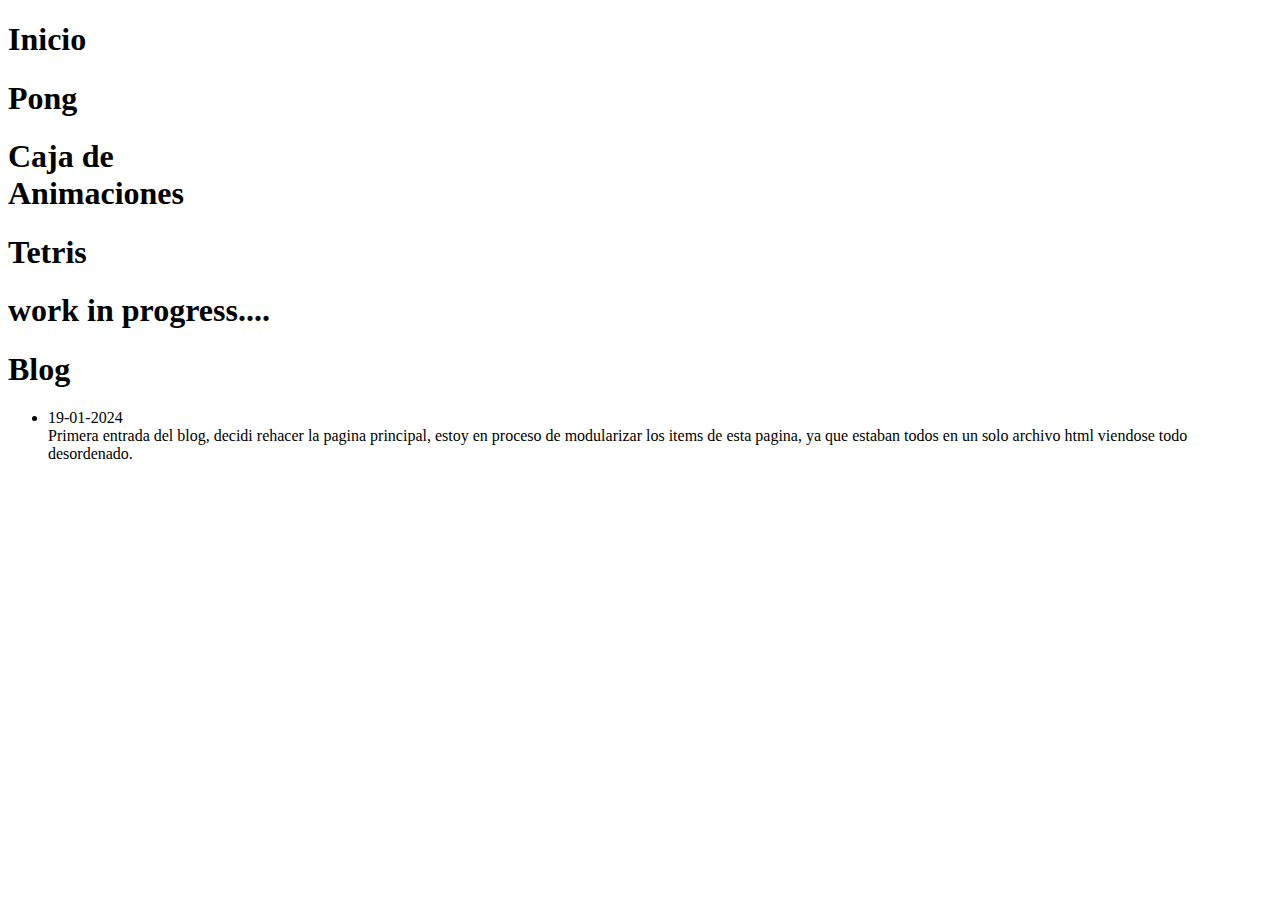
==== commit e1ad30d2: "New Main page" ====
--- a/index.html
+++ b/index.html
@@ -4,81 +4,44 @@
     <meta charset="UTF-8">
     <meta name="viewport" content="width=device-width, initial-scale=1.0">
     <title>nesito page</title>
-    <link rel="stylesheet" href="style.css">
+    <link rel="stylesheet" href="css/style.css">
     <link rel="icon" href="img/favicon.png" type="image/png">
 </head>
 <body>
-    <div class="titlebox">    
-        <h1>Nesito page</h1>
-        <h2>Page in construction !!</h2>
-    </div>
-    <img src="img/no_bg_1.webp" alt="kayoco" draggable="false">
-    <div class="titlebox" style="margin-bottom:  10px;">
-        <h1><< Atención >></h1>
-        <h3>Es posible que la pagina cargue de manera incorrecta... <br>
-        para arreglar esto es necesario apretar Ctrl+F5 (Firefox) Shift+F5 (en caso de no funcionar anterior)</h3>
-    </div>
-    <div class="titlebox">
-        <h2>changelog</h2>
-        <p>es posible que una de las imagenes meta ruido... <br>endpage añadido <br>
-        pong ahora tiene direcciones aleatorias al reiniciar</p>
-        <h2>to-do</h2>
-        <p>- Bot for pong <br>- Agregar velocidades (Hz)<br>- Gif test <br>- Breakpoint animation 
-        <br>- asi es la vida... <br>- secret....</p>
-    </div>
-    <footer><span>WIP by Nesito</span></footer>
-    <div class="content">
-        <h2 class="titlebox">Por ahora unos test de "animacion"...<br>se activan con el mouse</h2>
-        <div class="contenido"> <!-- Cambié la clase de "box" a "contenido" para el contenedor -->
-            <div>
-                <div class="box boxcontainer">    
-                    <h3>fotico circular</h3>
-                    <img src='img/koyuki.webp' alt='koyuki' class='circle' draggable='false' onclick="playSound('sound/nihaha.mp3')">
-                    <footer class='futer'>no supe recortarla sin editarla gomen</footer>
-                </div>
-                <div class="box boxcontainer">
-                    <h3>box</h3>
-                    <div class="img"></div>
-                    <footer class="futer">la pase mal centrando este coso y este footer <br> TwT</footer>
-                </div>
-            </div>
-            <div>
-                <div class="box boxcontainer">
-                    placeholder <br> no entiendo porque estoy en la esquna <br> si deberia estar abajo
-                    <img class="xion" draggable="false" src="img/xionbonita.webp" alt="xion">
-                    <footer class="futer">testeando cositas</footer>
-                </div>
-                <div class="box">placeholder</div>
-            </div>
+    <h1>Inicio</h1>
+    <div class="card__container">
+        <div class="card">
+            <h1>Pong</h1>
+            
         </div>
-        <h2 class="titlebox">Proyectito PONG</h2>
-        <div class="boxcontainer">
-            <div>
-                <h2>Instrucciones</h2>
-                <h4>Selecciona tus Hz antes de partir (Default 60hz) <br>
-                Una vez listo haz click en el cuadro de abajo para cargar el juego <br>
-                Si tu monitor es de 60hz al colocar 144hz la velocidad del juego ira considerablemente mas rapido <br>
-                Si quieres cambiar los hz una vez partido el juego deberas recargar la pagina <br>
-                Dado reclamos de parte de algunas personas... la primera bola ira mas lento hasta topar una paleta</h4>
-                <button class="sesenta" id="sesenta">60hz</button>
-                <button class="cien" id="cien">144hz</button>
-            </div>
-            <div class="pongbox" id="pongbox">
-                <h1 id="pongtitle" class="pongtitle">Click aqui para iniciar</h1>
-                <canvas id="lienzo" class="ponghover lienzo" width="900" height="600"></canvas>
-            </div>
-            <div class="titlebox">
-                <h3>Controles</h3>
-                <p>Player 1 W: up S: down<br>Player 2 I: up K: down <br>R: reset ball</p>
-            </div>
+        <div class="card">
+            <h1>Caja de<br>Animaciones</h1>
+            
         </div>
-        <div class="boxcontainer">    
-            <div class="endpage"></div>
-            <h2>Se ha caido el contenido...</h2>
-            <p> © 2023 by Nexodia Pagina creada con fines de estudio</p>
+        <div class="card">
+            <h1>Tetris</h1>
+            
+        </div>
+        <div class="card">
+            <h1>work in progress....</h1>
+
         </div>
     </div>
-    
+    <div class="contenido">
+        <h1>Blog</h1>
+        <div class="blog">
+            <ul class="blog__item">
+                <li>19-01-2024</li>
+                Primera entrada del blog, decidi rehacer la pagina principal, estoy en proceso  de modularizar los items de esta pagina, ya que estaban todos en un solo archivo html viendose todo desordenado.
+            </ul> 
+            <div class="kazusa"></div>
+            
+        </div>
+
+    </div>
+
+
+    <object data="footer.html" type="text/html" style="width: 400px; height: 380px;"></object>
 </body>
 <script src="script.js"></script>
 </html>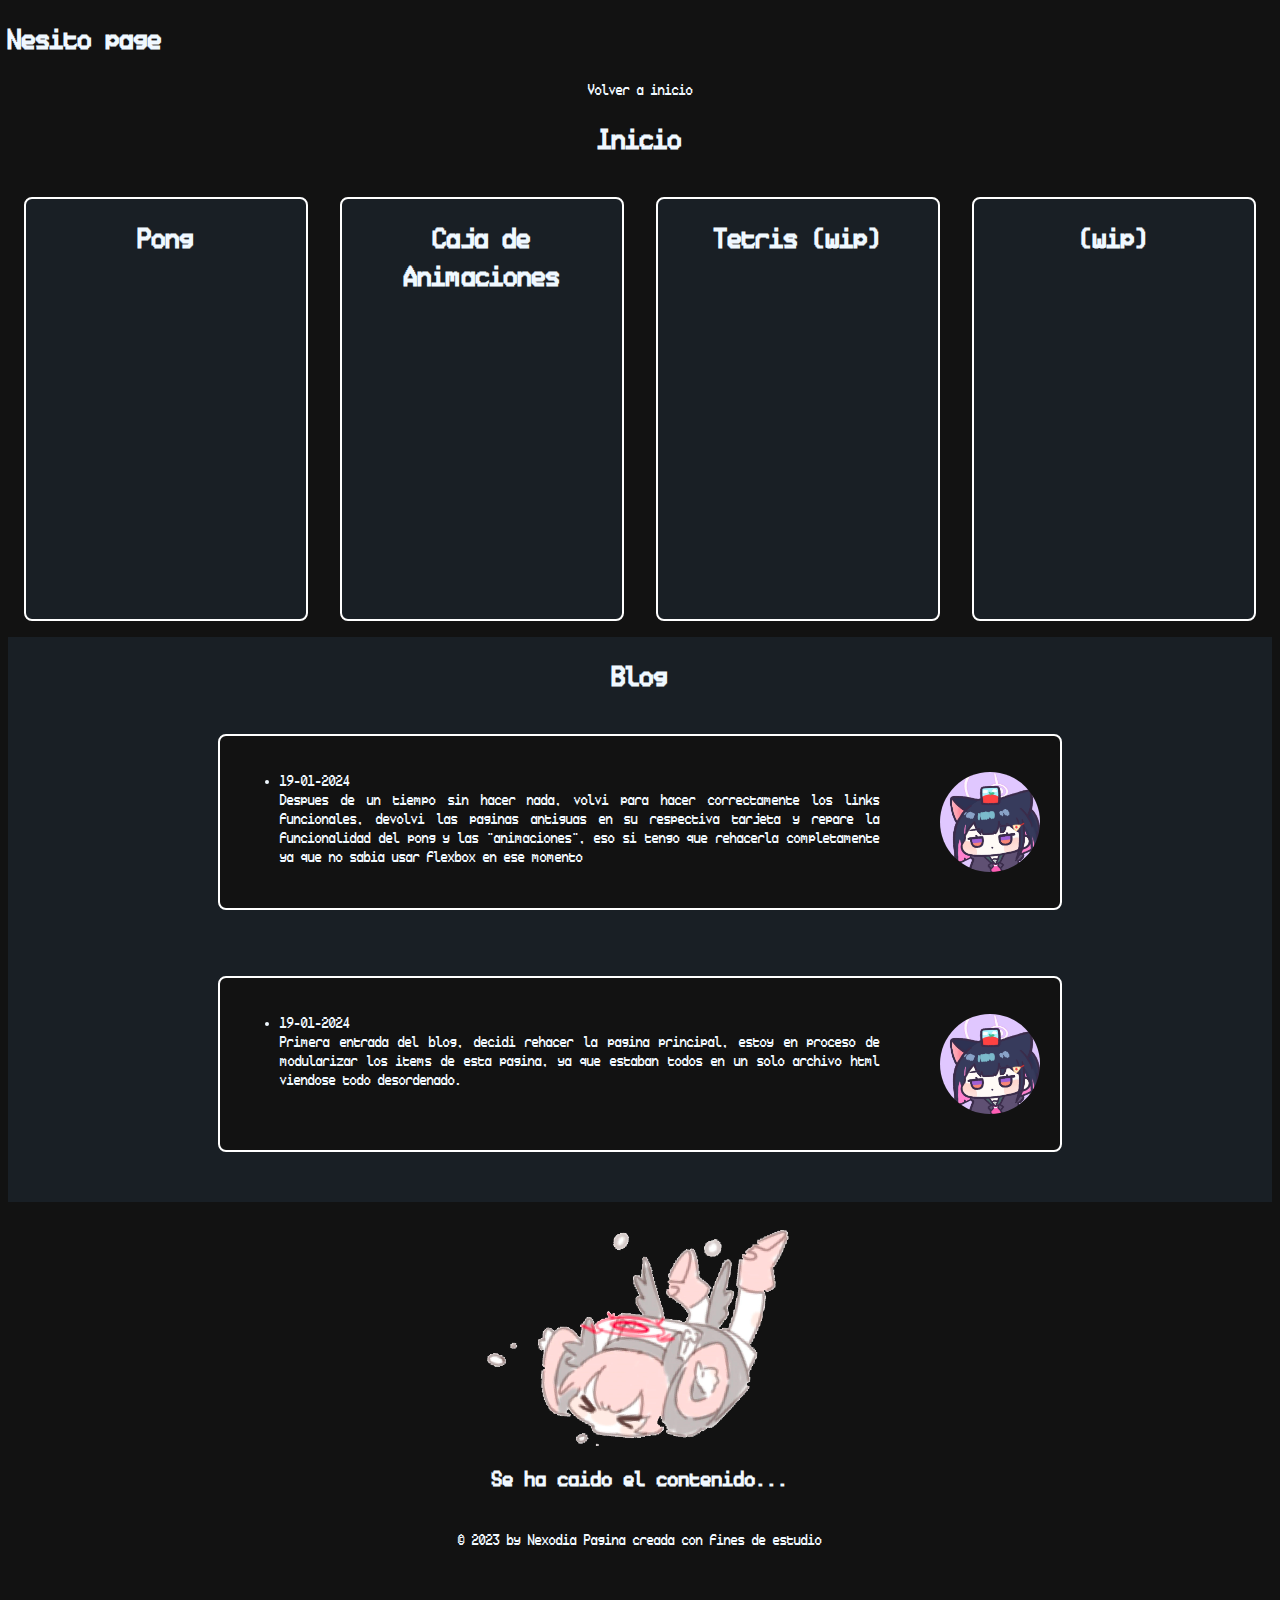
==== commit 0005ffd9: "Header added" ====
--- a/index.html
+++ b/index.html
@@ -8,40 +8,63 @@
     <link rel="icon" href="img/favicon.png" type="image/png">
 </head>
 <body>
+
+    <header>  
+        <div style="width: fit-content;"> <h1>Nesito page</h1> </div>
+        <div class="boton" onclick="location.href='index.html';"> Volver a inicio </div>
+
+    </header>
+    
+
     <h1>Inicio</h1>
     <div class="card__container">
-        <div class="card">
+        <div class="card" onclick="location.href='pong.html';">
             <h1>Pong</h1>
             
         </div>
-        <div class="card">
+        <div class="card" onclick="location.href='animation.html';">
             <h1>Caja de<br>Animaciones</h1>
             
         </div>
         <div class="card">
-            <h1>Tetris</h1>
+            <h1>Tetris (wip)</h1>
             
         </div>
         <div class="card">
-            <h1>work in progress....</h1>
+            <h1>(wip)</h1>
 
         </div>
     </div>
     <div class="contenido">
         <h1>Blog</h1>
+
+        <div class="blog">
+            <ul class="blog__item">
+                <li>19-01-2024</li>
+                Despues de un tiempo sin hacer nada, volvi para hacer correctamente los links funcionales, devolvi las paginas antiguas en su respectiva tarjeta y repare
+                la funcionalidad del pong y las "animaciones", eso si tengo que rehacerla completamente ya que no sabia usar flexbox en ese momento
+            </ul> 
+            <ul>
+                <div class="kazusa"></div>
+            </ul>
+        </div>
+
         <div class="blog">
             <ul class="blog__item">
                 <li>19-01-2024</li>
                 Primera entrada del blog, decidi rehacer la pagina principal, estoy en proceso  de modularizar los items de esta pagina, ya que estaban todos en un solo archivo html viendose todo desordenado.
             </ul> 
-            <div class="kazusa"></div>
-            
+            <ul>
+                <div class="kazusa"></div>
+            </ul>
         </div>
+
+        
 
     </div>
 
 
-    <object data="footer.html" type="text/html" style="width: 400px; height: 380px;"></object>
+    <object data="footer.html" type="text/html" style="width: 400px; height: 400px;"></object>
 </body>
 <script src="script.js"></script>
 </html>--- a/css/style.css
+++ b/css/style.css
@@ -0,0 +1,167 @@
+@font-face {
+    font-family: 'Ticketing';
+    src: url(../font/Ticketing.woff2) format('woff2');
+}
+
+body {
+    background-color: #121212;
+    color: aliceblue;
+    font-family: Ticketing;
+    text-align: center;
+
+}
+
+.titlebox {
+    background-color: #191f25;
+    width: fit-content;
+    margin-left: auto;
+    margin-right: auto;
+    border: 2px solid white;
+    padding: 20px;
+}
+
+.contenido {
+    display: flex;
+    justify-content: center;
+    align-items: center;
+    background-color: #191f25;
+    flex-direction: column;
+    
+}
+
+.box {
+    
+    background-color: #191f25;
+    border: 2px solid white;
+    min-width: 700px;
+    min-height: 420px;
+    margin: 16px;
+    position: relative;
+    justify-content: center;
+    align-items: center;
+    border-radius: 8px;
+
+}
+
+.box:hover {
+    background-color: #2e3439;
+}
+
+.boxcontainer {
+    display:grid;
+    place-items: center;
+}
+
+
+.card {
+    background-color: #191f25;
+    border: 2px solid white;
+    display: flex;
+    height: 420px;
+    width: 300px;
+    margin: 16px;
+    justify-content: center;
+    border-radius: 8px;
+    transition: 0.2s ease-in-out;
+}
+
+.card:hover {
+    background-color: #2e3439;
+    filter: drop-shadow(10px 10px 0px #8f9396);
+    transform: translate(-10px,-10px);
+    
+}
+
+.card__container {
+    display: flex;
+    flex-direction: row;
+    justify-content: center;
+    height: 100%;
+}
+
+.blog {
+    background-color: #121212;
+    border: 2px solid white;
+    display: flex;
+    height: 420px;
+    width: 800px;
+    margin: 16px;
+    margin-bottom: 50px;
+    text-align: left;
+    border-radius: 8px;
+    transition: 0.2s ease-in-out;
+    padding: 20px;
+    flex: 1;
+    overflow: hidden;
+
+}
+
+.kazusa {
+    background-image: url("../img/kazusa.webp");
+    width: 100px; 
+    height: 100px;
+    background-size: cover;
+    border-radius: 100%;
+    margin-left: 20px;
+    
+}
+
+.blog__item {
+    width: 655px;
+    text-align: justify;
+}
+
+.endpage {
+    background-image: url("../img/endpage.webp");
+    background-size: 20rem;
+    height: 216px;
+    width: 307px;
+
+    margin-top: 20px;
+    
+}
+
+
+
+
+
+/** CSS DARK THEME PRIMARY COLORS 
+ 
+ --color-primary-100:  #03a9f4;
+ --color-primary-200:  #4ab2f5;
+ --color-primary-300:  #6abcf7;
+ --color-primary-400:  #84c5f8;
+ --color-primary-500:  #9bcefa;
+ --color-primary-600:  #b1d8fb;
+ 
+ 
+/** CSS DARK THEME SURFACE COLORS 
+ 
+ --color-surface-100:  #121212;
+ --color-surface-200:  #282828;
+ --color-surface-300:  #3f3f3f;
+ --color-surface-400:  #575757;
+ --color-surface-500:  #717171;
+ --color-surface-600:  #8b8b8b;
+ 
+ 
+/** CSS DARK THEME MIXED SURFACE COLORS 
+ 
+ --color-surface-mixed-100:  #191f25;
+ --color-surface-mixed-200:  #2e3439;
+ --color-surface-mixed-300:  #454a4f;
+ --color-surface-mixed-400:  #5d6166;
+ --color-surface-mixed-500:  #76797e;
+ --color-surface-mixed-600:  #8f9396;
+ 
+ 
+/** EXAMPLES 
+ 
+ color:  var(--color-primary-600);
+ 
+ background-color:  var(--color-surface-300);
+
+          
+*/
+
+      